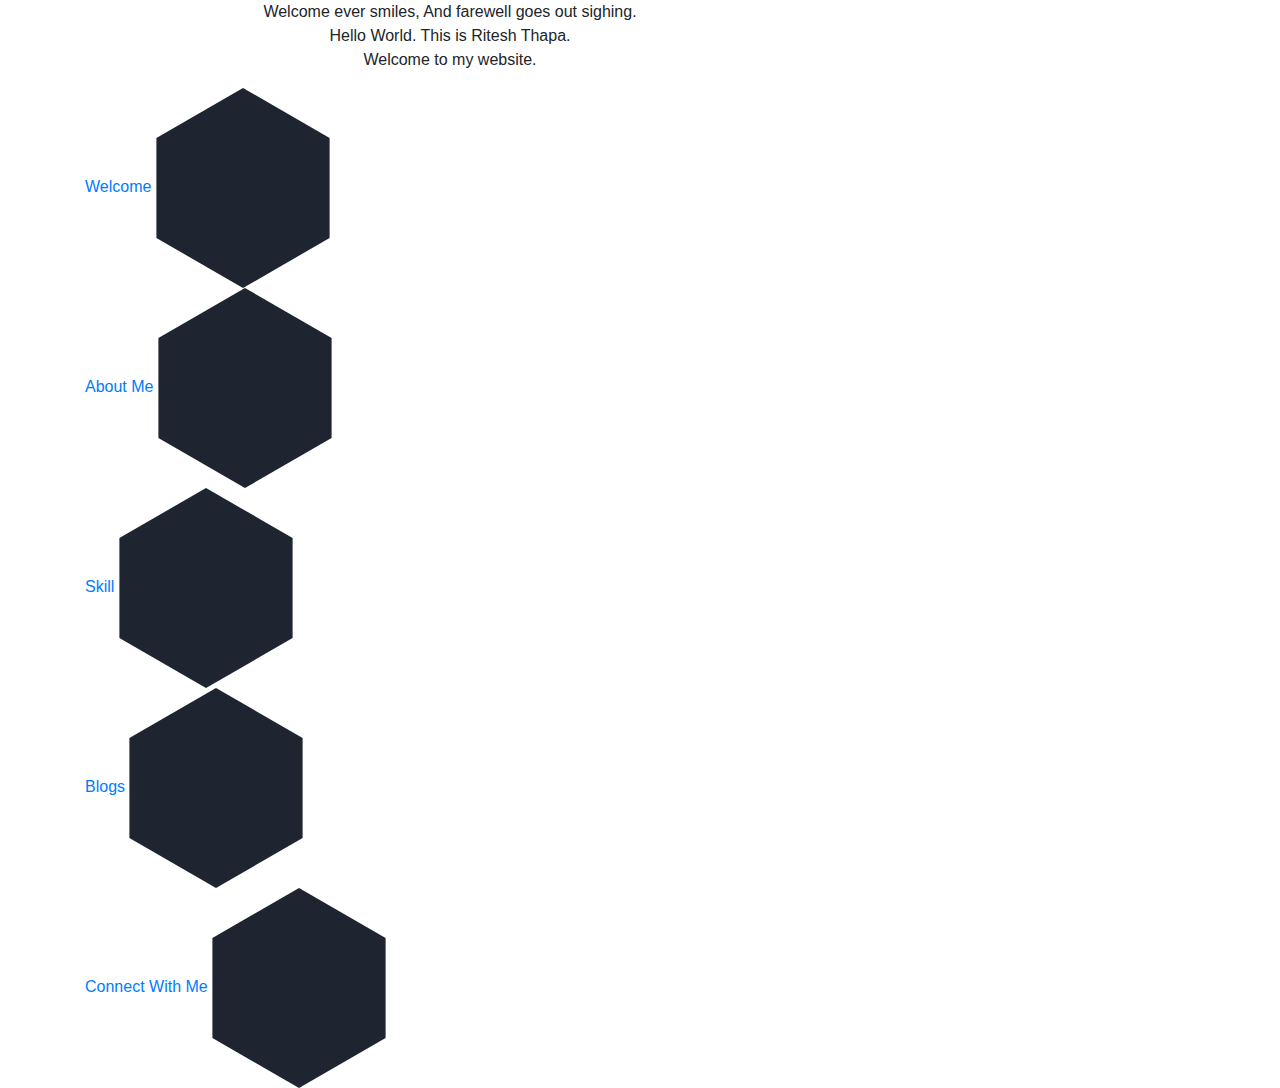
==== index.html @ f3c80d10 "upload files" ====
<!DOCTYPE html>
<html>

<head>
    <title>ritesh_website</title>
    <meta name="viewport" content="width=device-width, initial-scale=1">
    <!--Booststrap link -->
    <link rel="stylesheet" href="https://stackpath.bootstrapcdn.com/bootstrap/4.5.2/css/bootstrap.min.css" integrity="sha384-JcKb8q3iqJ61gNV9KGb8thSsNjpSL0n8PARn9HuZOnIxN0hoP+VmmDGMN5t9UJ0Z" crossorigin="anonymous">
    <script src="https://stackpath.bootstrapcdn.com/bootstrap/4.5.2/js/bootstrap.min.js" integrity="sha384-B4gt1jrGC7Jh4AgTPSdUtOBvfO8shuf57BaghqFfPlYxofvL8/KUEfYiJOMMV+rV" crossorigin="anonymous"></script>
    <script src="https://code.jquery.com/jquery-3.5.1.slim.min.js" integrity="sha384-DfXdz2htPH0lsSSs5nCTpuj/zy4C+OGpamoFVy38MVBnE+IbbVYUew+OrCXaRkfj" crossorigin="anonymous"></script>
    <script src="https://cdn.jsdelivr.net/npm/popper.js@1.16.1/dist/umd/popper.min.js" integrity="sha384-9/reFTGAW83EW2RDu2S0VKaIzap3H66lZH81PoYlFhbGU+6BZp6G7niu735Sk7lN" crossorigin="anonymous"></script>

    <link rel="stylesheet" type="text/css" href="css\style.css">

</head>

<body>
    <main class="site-wrapper">
        <div class="pt-table desktop-768">
            <div class="pt-tablecell page-home relative" style="background-image:url(images/p1.jpg);
                    background-position: center;
                    background-size: cover;">
                <div class="overlay"></div>

                <div class="container">
                    <div class="row">
                        <div class="col-xs-12 col-md-offset-1 col-md-10
                                col-lg-offset-2 col-lg-8">
                            <div class="page-title home text-center">
                                <span class="heading-page"> Welcome ever
                                        smiles, And farewell goes out sighing.
                                    </span>
                                <p class="mt20">Hello World. This is Ritesh Thapa.
                                    <br> Welcome to my website. </p>
                            </div>

                            <div class="hexagon-menu clear">
                                <div class="hexagon-item">
                                    <div class="hex-item">


                                    </div>
                                    <div class="hex-item">

                                    </div>

                                    <a href="index.html" class="hex-content">
                                        <span class="hex-content-inner">
                                                <span class="icon">
                                                    <i class="fa
                                                        fa-universal-access"></i>
                                                </span>
                                        <span class="title">Welcome</span>
                                        </span>
                                        <svg viewBox="0 0 173.20508075688772
                                                200" height="200" width="174" version="1.1" xmlns="http://www.w3.org/2000/svg"><path
                                                    d="M86.60254037844386
                                                    0L173.20508075688772
                                                    50L173.20508075688772
                                                    150L86.60254037844386 200L0
                                                    150L0 50Z" fill="#1e2530"></path></svg>
                                    </a>
                                </div>
                                <div class="hexagon-item">
                                    <div class="hex-item">
                                        <div></div>
                                        <div></div>
                                        <div></div>
                                    </div>
                                    <div class="hex-item">
                                        <div></div>
                                        <div></div>
                                        <div></div>
                                    </div>
                                    <a href="about.html" class="hex-content">
                                        <span class="hex-content-inner">
                                                <span class="icon">
                                                    <i class="fa fa-bullseye"></i>
                                                </span>
                                        <span class="title">About Me</span>
                                        </span>
                                        <svg viewBox="0 0 173.20508075688772
                                                200" height="200" width="174" version="1.1" xmlns="http://www.w3.org/2000/svg"><path
                                                    d="M86.60254037844386
                                                    0L173.20508075688772
                                                    50L173.20508075688772
                                                    150L86.60254037844386 200L0
                                                    150L0 50Z" fill="#1e2530"></path></svg>
                                    </a>
                                </div>
                                <div class="hexagon-item">
                                    <div class="hex-item">
                                        <div></div>
                                        <div></div>
                                        <div></div>
                                    </div>
                                    <div class="hex-item">
                                        <div></div>
                                        <div></div>
                                        <div></div>
                                    </div>
                                    <a href="skill.html" class="hex-content">
                                        <span class="hex-content-inner">
                                                <span class="icon">
                                                    <i class="fa fa-braille"></i>
                                                </span>
                                        <span class="title">Skill</span>
                                        </span>
                                        <svg viewBox="0 0 173.20508075688772
                                                200" height="200" width="174" version="1.1" xmlns="http://www.w3.org/2000/svg"><path
                                                    d="M86.60254037844386
                                                    0L173.20508075688772
                                                    50L173.20508075688772
                                                    150L86.60254037844386 200L0
                                                    150L0 50Z" fill="#1e2530"></path></svg>
                                    </a>
                                </div>
                                <div class="hexagon-item">
                                    <div class="hex-item">
                                        <div></div>
                                        <div></div>
                                        <div></div>
                                    </div>
                                    <div class="hex-item">
                                        <div></div>
                                        <div></div>
                                        <div></div>
                                    </div>
                                    <a href="blog.html" class="hex-content">
                                        <span class="hex-content-inner">
                                                <span class="icon">
                                                    <i class="fa fa-id-badge"></i>
                                                </span>
                                        <span class="title">Blogs</span>
                                        </span>
                                        <svg viewBox="0 0 173.20508075688772
                                                200" height="200" width="174" version="1.1" xmlns="http://www.w3.org/2000/svg"><path
                                                    d="M86.60254037844386
                                                    0L173.20508075688772
                                                    50L173.20508075688772
                                                    150L86.60254037844386 200L0
                                                    150L0 50Z" fill="#1e2530"></path></svg>
                                    </a>
                                </div>
                                <div class="hexagon-item">
                                    <div class="hex-item">
                                        <div></div>
                                        <div></div>
                                        <div></div>
                                    </div>
                                    <div class="hex-item">
                                        <div></div>
                                        <div></div>
                                        <div></div>
                                    </div>

                                </div>
                                <div class="hexagon-item">
                                    <div class="hex-item">
                                        <div></div>
                                        <div></div>
                                        <div></div>
                                    </div>
                                    <div class="hex-item">
                                        <div></div>
                                        <div></div>
                                        <div></div>
                                    </div>
                                    <a href="connect.html" target="_blank" class="hex-content">
                                        <span class="hex-content-inner">
                                                <span class="icon">
                                                    <i class="fa fa-clipboard"></i>
                                                </span>
                                        <span class="title">Connect With
                                                    Me</span>
                                        </span>
                                        <svg viewBox="0 0 173.20508075688772
                                                200" height="200" width="174" version="1.1" xmlns="http://www.w3.org/2000/svg"><path
                                                    d="M86.60254037844386
                                                    0L173.20508075688772
                                                    50L173.20508075688772
                                                    150L86.60254037844386 200L0
                                                    150L0 50Z" fill="#1e2530"></path></svg>
                                    </a>
                                </div>
                                <div class="hexagon-item">
                                    <div class="hex-item">
                                        <div></div>
                                        <div></div>
                                        <div></div>
                                    </div>
                                    <div class="hex-item">
                                        <div></div>
                                        <div></div>
                                        <div></div>
                                    </div>

                                </div>
                            </div>
                        </div>
                    </div>
                </div>
            </div>
        </div>
    </main>

</body>

</html>
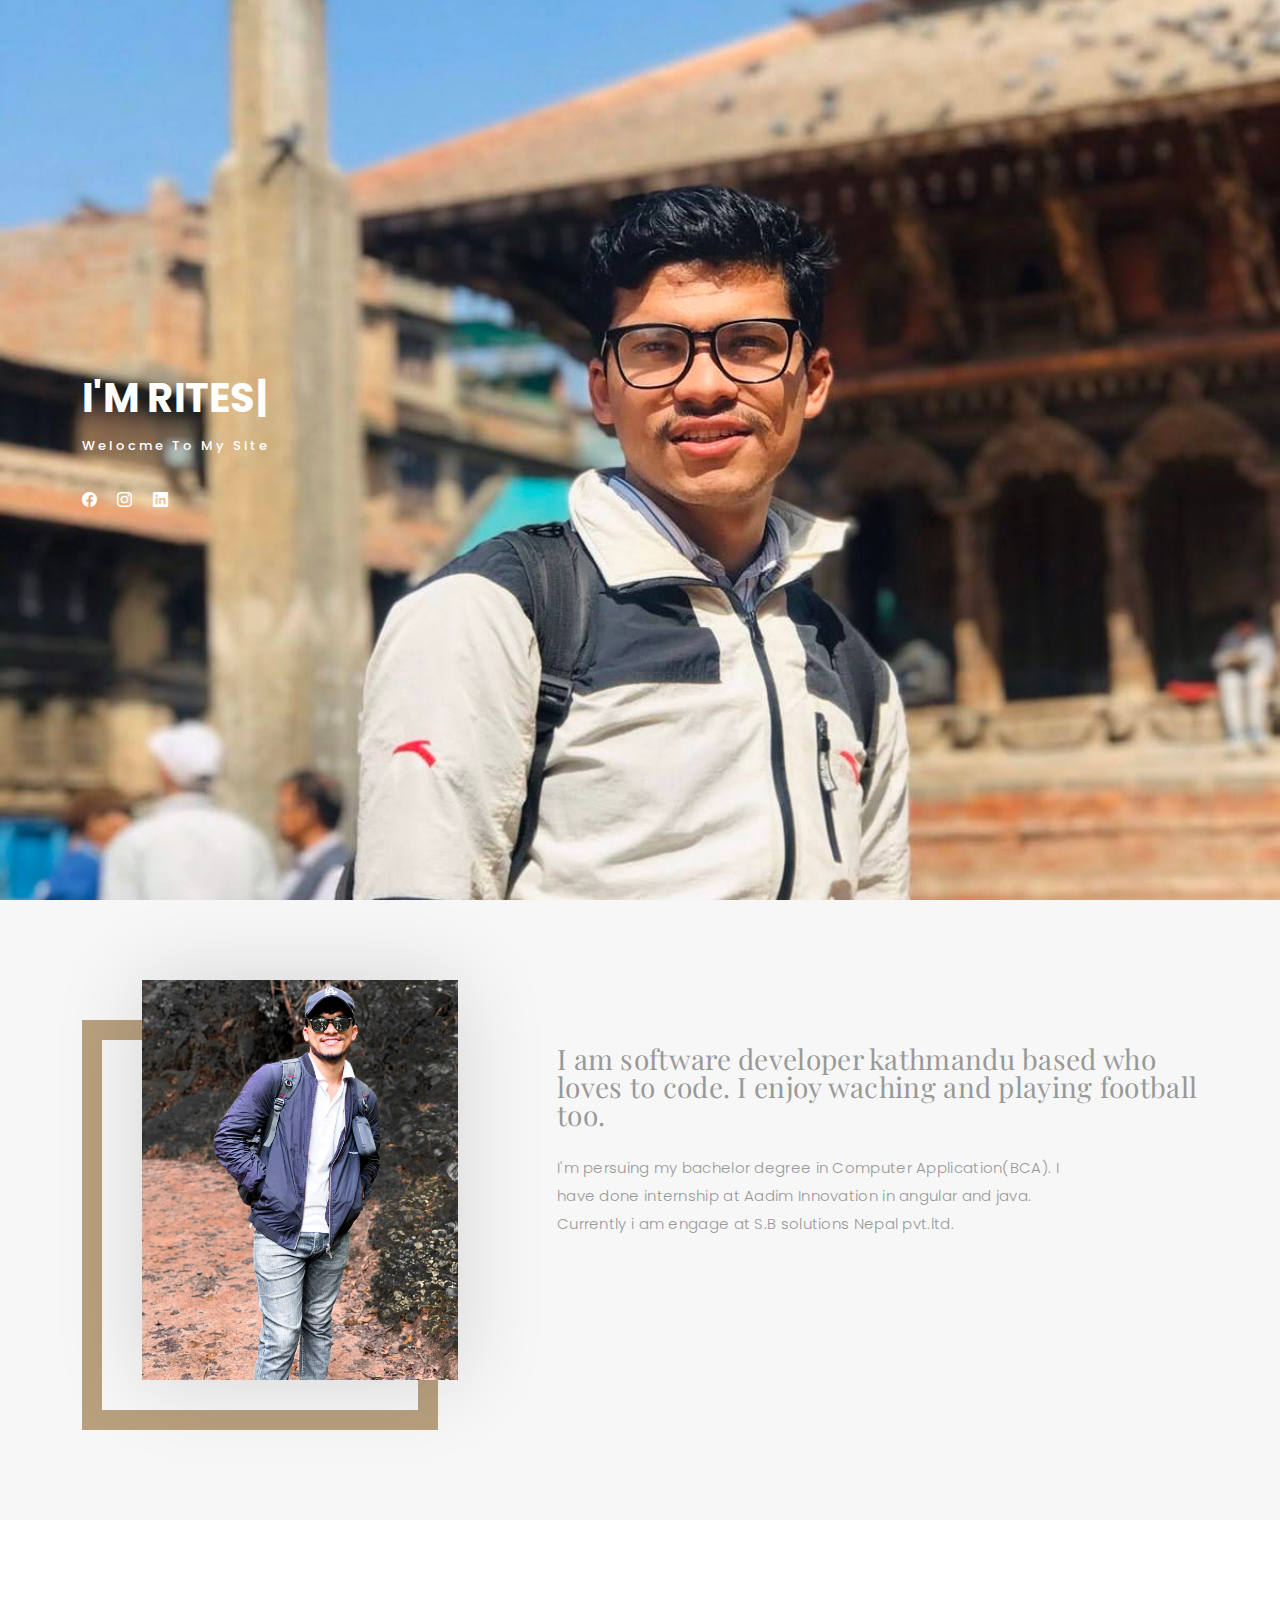
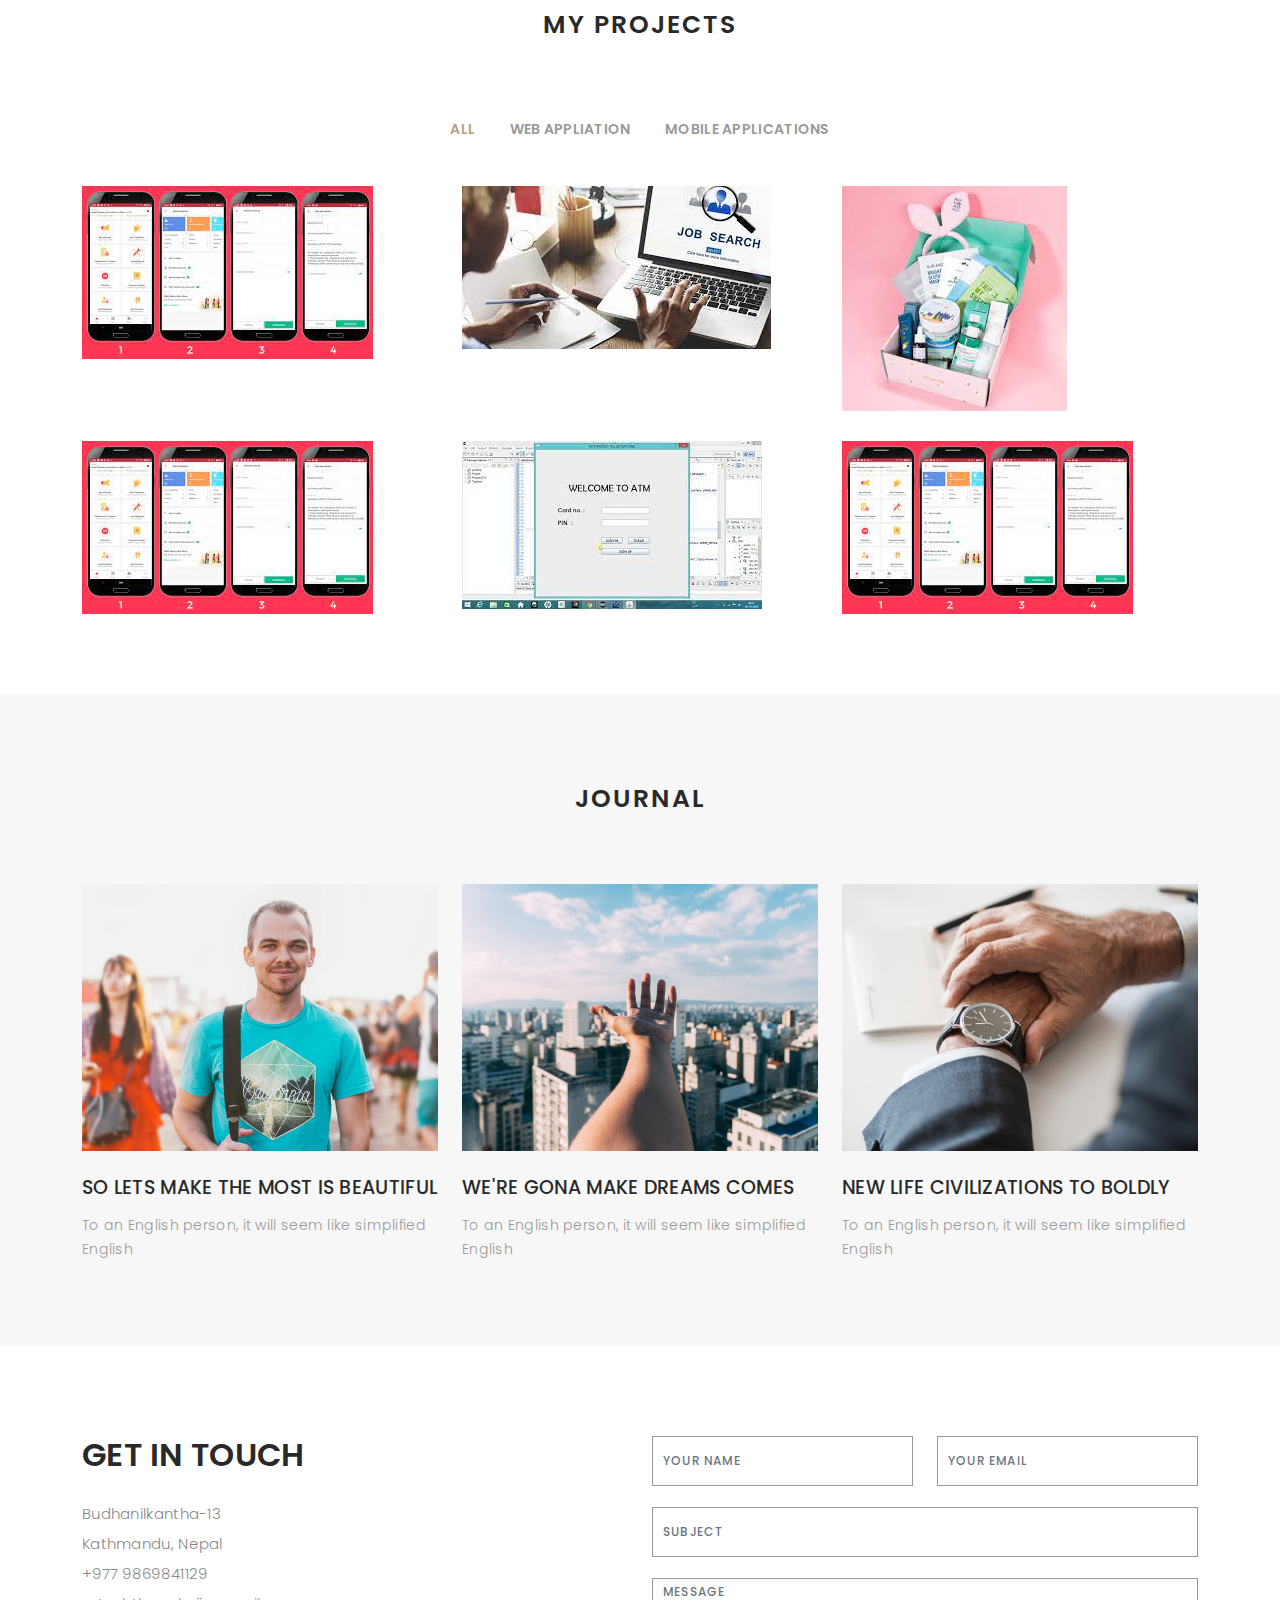
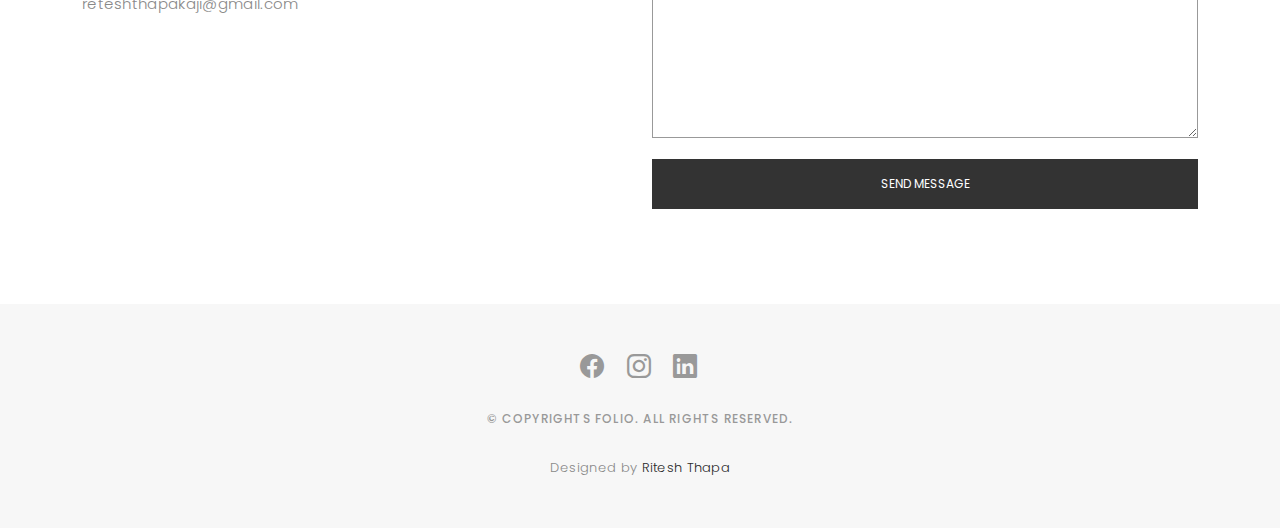
==== commit 1ad58944: "update website" ====
--- a/index.html
+++ b/index.html
@@ -1,208 +1,448 @@
 <!DOCTYPE html>
-<html>
+<html lang="en">
 
 <head>
-    <title>ritesh_website</title>
-    <meta name="viewport" content="width=device-width, initial-scale=1">
-    <!--Booststrap link -->
-    <link rel="stylesheet" href="https://stackpath.bootstrapcdn.com/bootstrap/4.5.2/css/bootstrap.min.css" integrity="sha384-JcKb8q3iqJ61gNV9KGb8thSsNjpSL0n8PARn9HuZOnIxN0hoP+VmmDGMN5t9UJ0Z" crossorigin="anonymous">
-    <script src="https://stackpath.bootstrapcdn.com/bootstrap/4.5.2/js/bootstrap.min.js" integrity="sha384-B4gt1jrGC7Jh4AgTPSdUtOBvfO8shuf57BaghqFfPlYxofvL8/KUEfYiJOMMV+rV" crossorigin="anonymous"></script>
-    <script src="https://code.jquery.com/jquery-3.5.1.slim.min.js" integrity="sha384-DfXdz2htPH0lsSSs5nCTpuj/zy4C+OGpamoFVy38MVBnE+IbbVYUew+OrCXaRkfj" crossorigin="anonymous"></script>
-    <script src="https://cdn.jsdelivr.net/npm/popper.js@1.16.1/dist/umd/popper.min.js" integrity="sha384-9/reFTGAW83EW2RDu2S0VKaIzap3H66lZH81PoYlFhbGU+6BZp6G7niu735Sk7lN" crossorigin="anonymous"></script>
-
-    <link rel="stylesheet" type="text/css" href="css\style.css">
+  <meta charset="utf-8">
+  <meta content="width=device-width, initial-scale=1.0" name="viewport">
+
+  <title>Ritesh Thapa</title>
+  <meta content="" name="description">
+  <meta content="" name="keywords">
+
+  <!-- Favicons -->
+  <link href="assets/img/favicon.png" rel="icon">
+  <link href="assets/img/apple-touch-icon.png" rel="apple-touch-icon">
+
+  <!-- Google Fonts -->
+  <link
+    href="https://fonts.googleapis.com/css?family=Poppins:300,300i,400,400i,500,500i,600,600i,700,700i|Playfair+Display:400,400i,500,500i,600,600i,700,700i,900,900i"
+    rel="stylesheet">
+
+  <!-- Vendor CSS Files -->
+  <link href="assets/vendor/bootstrap/css/bootstrap.min.css" rel="stylesheet">
+  <link href="assets/vendor/bootstrap-icons/bootstrap-icons.css" rel="stylesheet">
+  <link href="assets/vendor/boxicons/css/boxicons.min.css" rel="stylesheet">
+  <link href="assets/vendor/glightbox/css/glightbox.min.css" rel="stylesheet">
+  <link href="assets/vendor/swiper/swiper-bundle.min.css" rel="stylesheet">
+
+
+  <!-- Template Main CSS File -->
+  <link href="assets/css/style.css" rel="stylesheet">
+
 
 </head>
 
 <body>
-    <main class="site-wrapper">
-        <div class="pt-table desktop-768">
-            <div class="pt-tablecell page-home relative" style="background-image:url(images/p1.jpg);
-                    background-position: center;
-                    background-size: cover;">
-                <div class="overlay"></div>
-
-                <div class="container">
-                    <div class="row">
-                        <div class="col-xs-12 col-md-offset-1 col-md-10
-                                col-lg-offset-2 col-lg-8">
-                            <div class="page-title home text-center">
-                                <span class="heading-page"> Welcome ever
-                                        smiles, And farewell goes out sighing.
-                                    </span>
-                                <p class="mt20">Hello World. This is Ritesh Thapa.
-                                    <br> Welcome to my website. </p>
-                            </div>
-
-                            <div class="hexagon-menu clear">
-                                <div class="hexagon-item">
-                                    <div class="hex-item">
-
-
-                                    </div>
-                                    <div class="hex-item">
-
-                                    </div>
-
-                                    <a href="index.html" class="hex-content">
-                                        <span class="hex-content-inner">
-                                                <span class="icon">
-                                                    <i class="fa
-                                                        fa-universal-access"></i>
-                                                </span>
-                                        <span class="title">Welcome</span>
-                                        </span>
-                                        <svg viewBox="0 0 173.20508075688772
-                                                200" height="200" width="174" version="1.1" xmlns="http://www.w3.org/2000/svg"><path
-                                                    d="M86.60254037844386
-                                                    0L173.20508075688772
-                                                    50L173.20508075688772
-                                                    150L86.60254037844386 200L0
-                                                    150L0 50Z" fill="#1e2530"></path></svg>
-                                    </a>
-                                </div>
-                                <div class="hexagon-item">
-                                    <div class="hex-item">
-                                        <div></div>
-                                        <div></div>
-                                        <div></div>
-                                    </div>
-                                    <div class="hex-item">
-                                        <div></div>
-                                        <div></div>
-                                        <div></div>
-                                    </div>
-                                    <a href="about.html" class="hex-content">
-                                        <span class="hex-content-inner">
-                                                <span class="icon">
-                                                    <i class="fa fa-bullseye"></i>
-                                                </span>
-                                        <span class="title">About Me</span>
-                                        </span>
-                                        <svg viewBox="0 0 173.20508075688772
-                                                200" height="200" width="174" version="1.1" xmlns="http://www.w3.org/2000/svg"><path
-                                                    d="M86.60254037844386
-                                                    0L173.20508075688772
-                                                    50L173.20508075688772
-                                                    150L86.60254037844386 200L0
-                                                    150L0 50Z" fill="#1e2530"></path></svg>
-                                    </a>
-                                </div>
-                                <div class="hexagon-item">
-                                    <div class="hex-item">
-                                        <div></div>
-                                        <div></div>
-                                        <div></div>
-                                    </div>
-                                    <div class="hex-item">
-                                        <div></div>
-                                        <div></div>
-                                        <div></div>
-                                    </div>
-                                    <a href="skill.html" class="hex-content">
-                                        <span class="hex-content-inner">
-                                                <span class="icon">
-                                                    <i class="fa fa-braille"></i>
-                                                </span>
-                                        <span class="title">Skill</span>
-                                        </span>
-                                        <svg viewBox="0 0 173.20508075688772
-                                                200" height="200" width="174" version="1.1" xmlns="http://www.w3.org/2000/svg"><path
-                                                    d="M86.60254037844386
-                                                    0L173.20508075688772
-                                                    50L173.20508075688772
-                                                    150L86.60254037844386 200L0
-                                                    150L0 50Z" fill="#1e2530"></path></svg>
-                                    </a>
-                                </div>
-                                <div class="hexagon-item">
-                                    <div class="hex-item">
-                                        <div></div>
-                                        <div></div>
-                                        <div></div>
-                                    </div>
-                                    <div class="hex-item">
-                                        <div></div>
-                                        <div></div>
-                                        <div></div>
-                                    </div>
-                                    <a href="blog.html" class="hex-content">
-                                        <span class="hex-content-inner">
-                                                <span class="icon">
-                                                    <i class="fa fa-id-badge"></i>
-                                                </span>
-                                        <span class="title">Blogs</span>
-                                        </span>
-                                        <svg viewBox="0 0 173.20508075688772
-                                                200" height="200" width="174" version="1.1" xmlns="http://www.w3.org/2000/svg"><path
-                                                    d="M86.60254037844386
-                                                    0L173.20508075688772
-                                                    50L173.20508075688772
-                                                    150L86.60254037844386 200L0
-                                                    150L0 50Z" fill="#1e2530"></path></svg>
-                                    </a>
-                                </div>
-                                <div class="hexagon-item">
-                                    <div class="hex-item">
-                                        <div></div>
-                                        <div></div>
-                                        <div></div>
-                                    </div>
-                                    <div class="hex-item">
-                                        <div></div>
-                                        <div></div>
-                                        <div></div>
-                                    </div>
-
-                                </div>
-                                <div class="hexagon-item">
-                                    <div class="hex-item">
-                                        <div></div>
-                                        <div></div>
-                                        <div></div>
-                                    </div>
-                                    <div class="hex-item">
-                                        <div></div>
-                                        <div></div>
-                                        <div></div>
-                                    </div>
-                                    <a href="connect.html" target="_blank" class="hex-content">
-                                        <span class="hex-content-inner">
-                                                <span class="icon">
-                                                    <i class="fa fa-clipboard"></i>
-                                                </span>
-                                        <span class="title">Connect With
-                                                    Me</span>
-                                        </span>
-                                        <svg viewBox="0 0 173.20508075688772
-                                                200" height="200" width="174" version="1.1" xmlns="http://www.w3.org/2000/svg"><path
-                                                    d="M86.60254037844386
-                                                    0L173.20508075688772
-                                                    50L173.20508075688772
-                                                    150L86.60254037844386 200L0
-                                                    150L0 50Z" fill="#1e2530"></path></svg>
-                                    </a>
-                                </div>
-                                <div class="hexagon-item">
-                                    <div class="hex-item">
-                                        <div></div>
-                                        <div></div>
-                                        <div></div>
-                                    </div>
-                                    <div class="hex-item">
-                                        <div></div>
-                                        <div></div>
-                                        <div></div>
-                                    </div>
-
-                                </div>
-                            </div>
-                        </div>
+
+  <!-- ======= Header ======= -->
+  <header id="header" class="fixed-top ">
+    <div class="container d-flex align-items-center justify-content-between">
+
+      <!-- <a href="index.html" class="logo"><img src="assets/img/logo.png" alt="" class="img-fluid"></a> -->
+
+      <h1 class="logo"><a href="index.html">RITESH</a></h1>
+
+      <nav id="navbar" class="navbar">
+        <ul>
+          <li><a class="nav-link scrollto active" href="#hero">Home</a></li>
+          <li><a class="nav-link scrollto" href="#about">About</a></li>
+         
+          <li><a class="nav-link scrollto" href="#portfolio">My projects</a></li>
+          <li><a class="nav-link  scrollto" href="#journal">Blog</a></li>
+
+          <li><a class="nav-link scrollto" href="#contact">Contact</a></li>
+        </ul>
+        <i class="bi bi-list mobile-nav-toggle"></i>
+      </nav><!-- .navbar -->
+
+    </div>
+  </header><!-- End Header -->
+
+  <!-- ======= Hero Section ======= -->
+  <div id="hero" class="home">
+
+    <div class="container">
+      <div class="hero-content">
+        <h1>I'm <span class="typed" data-typed-items="Ritesh Thapa, Ritesh Thapa, Ritesh Thapa,Ritesh Thapa"></span>
+        </h1>
+        <p>Welocme to my site</p>
+
+        <ul class="list-unstyled list-social">
+          <li><a href="https://www.facebook.com/ritesh.thapa.96155"><i class="bi bi-facebook"></i></a></li>
+          <li><a href="https://www.instagram.com/invites/contact/?i=5lt8p3n73zbr&utm_content=1u9pxss"><i
+                class="bi bi-instagram"></i></a></li>
+          <li><a href="https://www.linkedin.com/in/ritesh-thapa-b85942178"><i class="bi bi-linkedin"></i></a></li>
+        </ul>
+      </div>
+    </div>
+  </div><!-- End Hero -->
+
+  <main id="main">
+
+    <!-- ======= About Section ======= -->
+    <div id="about" class="paddsection">
+      <div class="container">
+        <div class="row justify-content-between">
+
+          <div class="col-lg-4 ">
+            <div class="div-img-bg">
+              <div class="about-img">
+                <img src="assets/img/Ritesh.jpg" class="img-responsive" alt="Ritesh">
+              </div>
+            </div>
+          </div>
+
+          <div class="col-lg-7">
+            <div class="about-descr">
+
+              <p class="p-heading">I am software developer kathmandu based who loves to code. I enjoy waching and
+                playing football too. </p>
+              <p class="separator">I'm persuing my bachelor degree in Computer Application(BCA).
+                I have done internship at Aadim Innovation in angular and java.
+                Currently i am engage at S.B solutions Nepal pvt.ltd.</p>
+            </div>
+
+          </div>
+        </div>
+      </div>
+    </div><!-- End About Section -->
+
+    <!-- ======= Services Section ======= -->
+    <!-- <div id="services">
+      <div class="container">
+
+        <div class="services-slider swiper" data-aos="fade-up" data-aos-delay="100">
+          <div class="swiper-wrapper">
+
+            <div class="swiper-slide">
+              <div class="services-block">
+                <i class="bi bi-briefcase"></i>
+                <span>UI/UX DESIGN</span>
+                <p class="separator">To an English person, it will seem like simplified English,told me what </p>
+              </div>
+            </div>End testimonial item -->
+
+    <!-- <div class="swiper-slide">
+              <div class="services-block">
+                <i class="bi bi-card-checklist"></i>
+                <span>BRAND IDENTITY</span>
+                <p class="separator">To an English person, it will seem like simplified English,told me what </p>
+              </div>
+            </div>End testimonial item -->
+    <!-- 
+            <div class="swiper-slide">
+              <div class="services-block">
+                <i class="bi bi-bar-chart"></i>
+                <span>WEB DESIGN</span>
+                <p class="separator">To an English person, it will seem like simplified English,told me what </p>
+              </div>
+            </div>End testimonial item -->
+    <!-- 
+            <div class="swiper-slide">
+              <div class="services-block">
+                <i class="bi bi-binoculars"></i>
+                <span>MOBILE APPS</span>
+                <p class="separator">To an English person, it will seem like simplified English,told me what </p>
+              </div>
+            </div><!-- End testimonial item -->
+
+    <!-- <div class="swiper-slide">
+              <div class="services-block">
+                <i class="bi bi-brightness-high"></i>
+                <span>Analytics</span>
+                <p class="separator">To an English person, it will seem like simplified English,told me what </p>
+              </div>
+            </div><!-- End testimonial item -->
+
+    <!-- <div class="swiper-slide">
+              <div class="services-block">
+                <i class="bi bi-calendar4-week"></i>
+                <span>PHOTOGRAPHY</span>
+                <p class="separator">To an English person, it will seem like simplified English,told me what </p>
+              </div>
+            </div>
+
+          </div>
+          <div class="swiper-pagination"></div>
+        </div>
+
+      </div>
+
+    </div>  -->
+
+    <!-- ======= Portfolio Section ======= -->
+    <div id="portfolio" class="paddsection">
+
+      <div class="container">
+        <div class="section-title text-center">
+          <h2>My Projects</h2>
+        </div>
+      </div>
+
+      <div class="container">
+
+        <div class="row">
+          <div class="col-lg-12 d-flex justify-content-center">
+            <ul id="portfolio-flters">
+              <li data-filter="*" class="filter-active">All</li>
+              <li data-filter=".filter-web">Web appliation</li>
+
+              <li data-filter=".filter-app">Mobile Applications</li>
+
+            </ul>
+          </div>
+        </div>
+
+        <div class="row portfolio-container">
+
+          <div class="col-lg-4 col-md-6 portfolio-item filter-app">
+            <img src="assets/img/digitalnoticeboard.jpg" class="img-fluid" alt="">
+            <div class="portfolio-info">
+              <h4>Digital Notice Board</h4>
+              <p>Android Application(Java,XML,Firebase)</p>
+              <a href="assets/img/digitalnoticeboard.jpg" data-gallery="portfolioGallery"
+                class="portfolio-lightbox preview-link" title="Digital Notice Board"><i class="bx bx-plus"></i></a>
+              <a href="https://github.com/Ritesh100/digital-notice-board-aandroid-application" class="details-link" title="More Details"><i class="bx bx-link"></i></a>
+            </div>
+          </div>
+
+          <div class="col-lg-4 col-md-6 portfolio-item filter-web">
+            <img src="assets/img/joblisting.jpg" class="img-fluid" alt="">
+            <div class="portfolio-info">
+              <h4>Online Job Listing</h4>
+              <p>Php,HML,CSS,Bootstrap,Mysql</p>
+              <a href="assets/img/joblisting.jpg"" data-gallery=" portfolioGallery"
+                class="portfolio-lightbox preview-link" title="job listing"><i class="bx bx-plus"></i></a>
+              <a href="https://github.com/Ritesh100/joblisting" class="details-link" title="More Details"><i class="bx bx-link"></i></a>
+            </div>
+          </div>
+
+          <div class="col-lg-4 col-md-6 portfolio-item filter-web">
+            <img src="assets/img/subscriptionbox.jpg" class="img-fluid" alt="">
+            <div class="portfolio-info">
+              <h4>Subscription Box</h4>
+              <p>Php,HTML,CSS,Mysql</p>
+              <a href="assets/img/subscriptionbox.jpg" data-gallery="portfolioGallery"
+                class="portfolio-lightbox preview-link" title="Subscription Box"><i class="bx bx-plus"></i></a>
+              <a href="https://github.com/Ritesh100/subscriptionbox" class="details-link" title="More Details"><i class="bx bx-link"></i></a>
+            </div>
+          </div>
+
+          <div class="col-lg-4 col-md-6 portfolio-item filter-app">
+            <img src="assets/img/digitalnoticeboard.jpg" class="img-fluid" alt="">
+            <div class="portfolio-info">
+              <h4>User Management System</h4>
+              <p>Android Application(Java, XML, Firebase)</p>
+              <a href="assets/img/digitalnoticeboard.jpg" data-gallery="portfolioGallery"
+                class="portfolio-lightbox preview-link" title="User Management System"><i class="bx bx-plus"></i></a>
+              <a href="https://github.com/Ritesh100/UserManagementSystemFirebase" class="details-link" title="More Details"><i class="bx bx-link"></i></a>
+            </div>
+          </div>
+
+          <div class="col-lg-4 col-md-6 portfolio-item filter-web">
+            <img src="assets/img/atm.jpg" class="img-fluid" alt="">
+            <div class="portfolio-info">
+              <h4>Bank ATM project</h4>
+              <p>Java -Swing</p>
+              <a href="assets/img/atm.jpg" data-gallery="portfolioGallery" class="portfolio-lightbox preview-link"
+                title="Web 2"><i class="bx bx-plus"></i></a>
+              <a href="https://github.com/Ritesh100/ATMBANKProject-" class="details-link" title="More Details"><i class="bx bx-link"></i></a>
+            </div>
+          </div>
+
+          <div class="col-lg-4 col-md-6 portfolio-item filter-app">
+            <img src="assets/img/digitalnoticeboard.jpg" class="img-fluid" alt="">
+            <div class="portfolio-info">
+              <h4>KG to Pound Converter</h4>
+              <p>Android Application(Java, XML,Firebase)</p>
+              <a href="assets/img/digitalnoticeboard.jpg" data-gallery="portfolioGallery"
+                class="portfolio-lightbox preview-link" title="CG to pound converter"><i class="bx bx-plus"></i></a>
+              <a href="https://github.com/Ritesh100/kgtopoundconverter" class="details-link" title="More Details"><i class="bx bx-link"></i></a>
+            </div>
+          </div>
+
+
+        </div>
+
+      </div>
+
+    </div><!-- End Portfolio Section -->
+
+    <!-- ======= Journal Section ======= -->
+    <div id="journal" class="text-left paddsection">
+
+      <div class="container">
+        <div class="section-title text-center">
+          <h2>journal</h2>
+        </div>
+      </div>
+
+      <div class="container">
+        <div class="journal-block">
+          <div class="row">
+
+            <div class="col-lg-4 col-md-6">
+              <div class="journal-info">
+
+                <a href="blog-single.html"><img src="assets/img/blog-post-1.jpg" class="img-responsive" alt="img"></a>
+
+                <div class="journal-txt">
+
+                  <h4><a href="blog-single.html">SO LETS MAKE THE MOST IS BEAUTIFUL</a></h4>
+                  <p class="separator">To an English person, it will seem like simplified English
+                  </p>
+
+                </div>
+
+              </div>
+            </div>
+
+            <div class="col-lg-4 col-md-6">
+              <div class="journal-info">
+
+                <a href="blog-single.html"><img src="assets/img/blog-post-2.jpg" class="img-responsive" alt="img"></a>
+
+                <div class="journal-txt">
+
+                  <h4><a href="blog-single.html">WE'RE GONA MAKE DREAMS COMES</a></h4>
+                  <p class="separator">To an English person, it will seem like simplified English
+                  </p>
+
+                </div>
+
+              </div>
+            </div>
+
+            <div class="col-lg-4 col-md-6">
+              <div class="journal-info">
+
+                <a href="blog-single.html"><img src="assets/img/blog-post-3.jpg" class="img-responsive" alt="img"></a>
+
+                <div class="journal-txt">
+
+                  <h4><a href="blog-single.html">NEW LIFE CIVILIZATIONS TO BOLDLY</a></h4>
+                  <p class="separator">To an English person, it will seem like simplified English
+                  </p>
+
+                </div>
+
+              </div>
+            </div>
+
+          </div>
+        </div>
+      </div>
+
+    </div><!-- End Journal Section -->
+
+    <!-- ======= Contact Section ======= -->
+    <div id="contact" class="paddsection">
+      <div class="container">
+        <div class="contact-block1">
+          <div class="row">
+
+            <div class="col-lg-6">
+              <div class="contact-contact">
+
+                <h2 class="mb-30">GET IN TOUCH</h2>
+
+                <ul class="contact-details">
+                  <li><span>Budhanilkantha-13</span></li>
+                  <li><span>Kathmandu, Nepal</span></li>
+                  <li><span>+977 9869841129</span></li>
+                  <li><span>reteshthapakaji@gmail.com</span></li>
+                </ul>
+
+              </div>
+            </div>
+
+            <div class="col-lg-6">
+              <form action="forms/contact.php" method="post" role="form" class="php-email-form">
+                <div class="row gy-3">
+
+                  <div class="col-lg-6">
+                    <div class="form-group contact-block1">
+                      <input type="text" name="name" class="form-control" id="name" placeholder="Your Name" required>
                     </div>
+                  </div>
+
+                  <div class="col-lg-6">
+                    <div class="form-group">
+                      <input type="email" class="form-control" name="email" id="email" placeholder="Your Email"
+                        required>
+                    </div>
+                  </div>
+
+                  <div class="col-lg-12">
+                    <div class="form-group">
+                      <input type="text" class="form-control" name="subject" id="subject" placeholder="Subject"
+                        required>
+                    </div>
+                  </div>
+
+                  <div class="col-lg-12">
+                    <div class="form-group">
+                      <textarea class="form-control" name="message" placeholder="Message" required></textarea>
+                    </div>
+                  </div>
+
+                  <div class="col-lg-12">
+                    <div class="loading">Loading</div>
+                    <div class="error-message"></div>
+                    <div class="sent-message">Your message has been sent. Thank you!</div>
+                  </div>
+
+                  <div class="mt-0">
+                    <input type="submit" class="btn btn-defeault btn-send" value="Send message">
+                  </div>
+
                 </div>
-            </div>
-        </div>
-    </main>
+              </form>
+            </div>
+          </div>
+        </div>
+      </div>
+    </div><!-- End Contact Section -->
+
+  </main><!-- End #main -->
+
+  <!-- ======= Footer ======= -->
+  <div id="footer" class="text-center">
+    <div class="container">
+      <div class="socials-media text-center">
+
+        <ul class="list-unstyled">
+          <li><a href="https://www.facebook.com/ritesh.thapa.96155"><i class="bi bi-facebook"></i></a></li>
+          
+          <li><a href="https://www.instagram.com/invites/contact/?i=5lt8p3n73zbr&utm_content=1u9pxss" ><i class="bi bi-instagram"></i></a></li>
+          <li><a href="https://www.linkedin.com/in/ritesh-thapa-b85942178"><i class="bi bi-linkedin"></i></a></li>
+        </ul>
+
+      </div>
+
+      <p>&copy; Copyrights Folio. All rights reserved.</p>
+
+      <div class="credits">
+      
+        Designed by <a href="#">Ritesh Thapa</a>
+      </div>
+
+    </div>
+  </div><!-- End Footer -->
+
+  <a href="#" class="back-to-top d-flex align-items-center justify-content-center"><i
+      class="bi bi-arrow-up-short"></i></a>
+
+  <!-- Vendor JS Files -->
+  <script src="assets/vendor/bootstrap/js/bootstrap.bundle.min.js"></script>
+  <script src="assets/vendor/glightbox/js/glightbox.min.js"></script>
+  <script src="assets/vendor/isotope-layout/isotope.pkgd.min.js"></script>
+  <script src="assets/vendor/swiper/swiper-bundle.min.js"></script>
+  <script src="assets/vendor/typed.js/typed.min.js"></script>
+  <script src="assets/vendor/php-email-form/validate.js"></script>
+
+  <!-- Template Main JS File -->
+  <script src="assets/js/main.js"></script>
 
 </body>
 
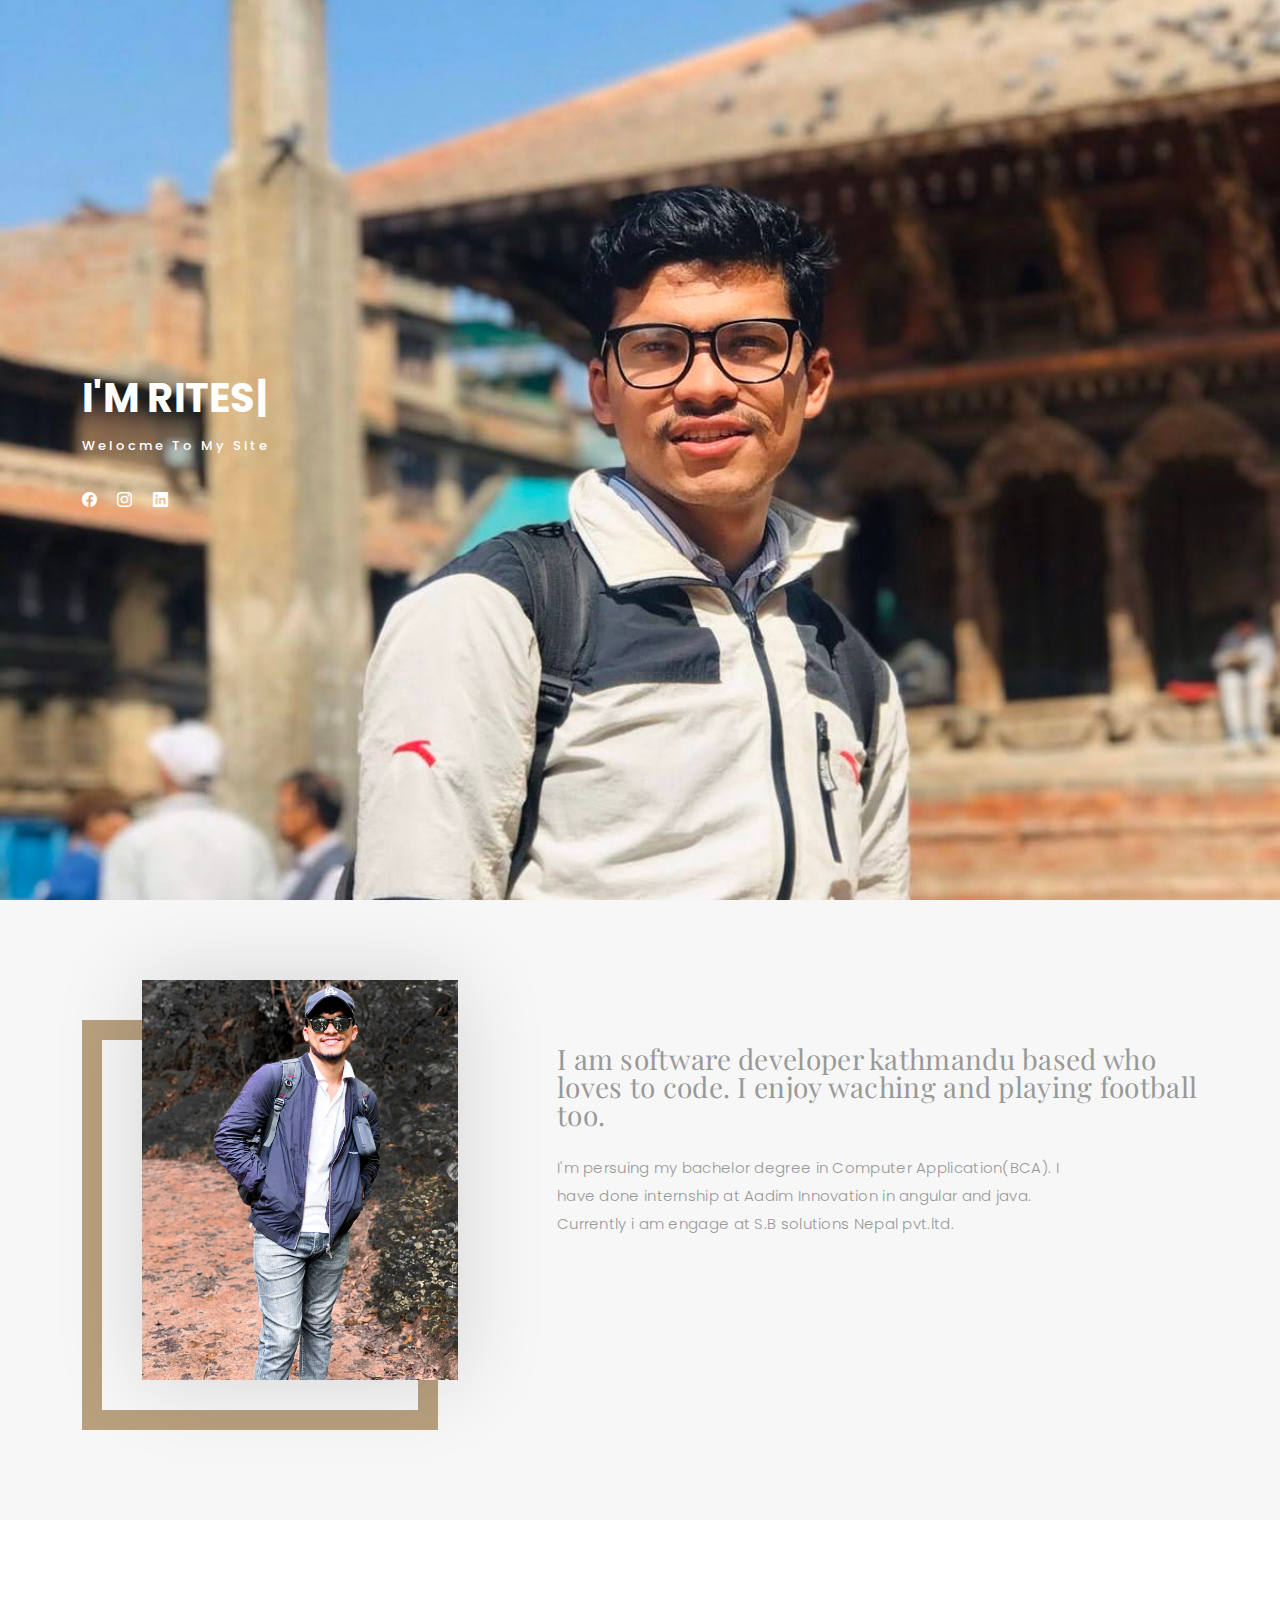
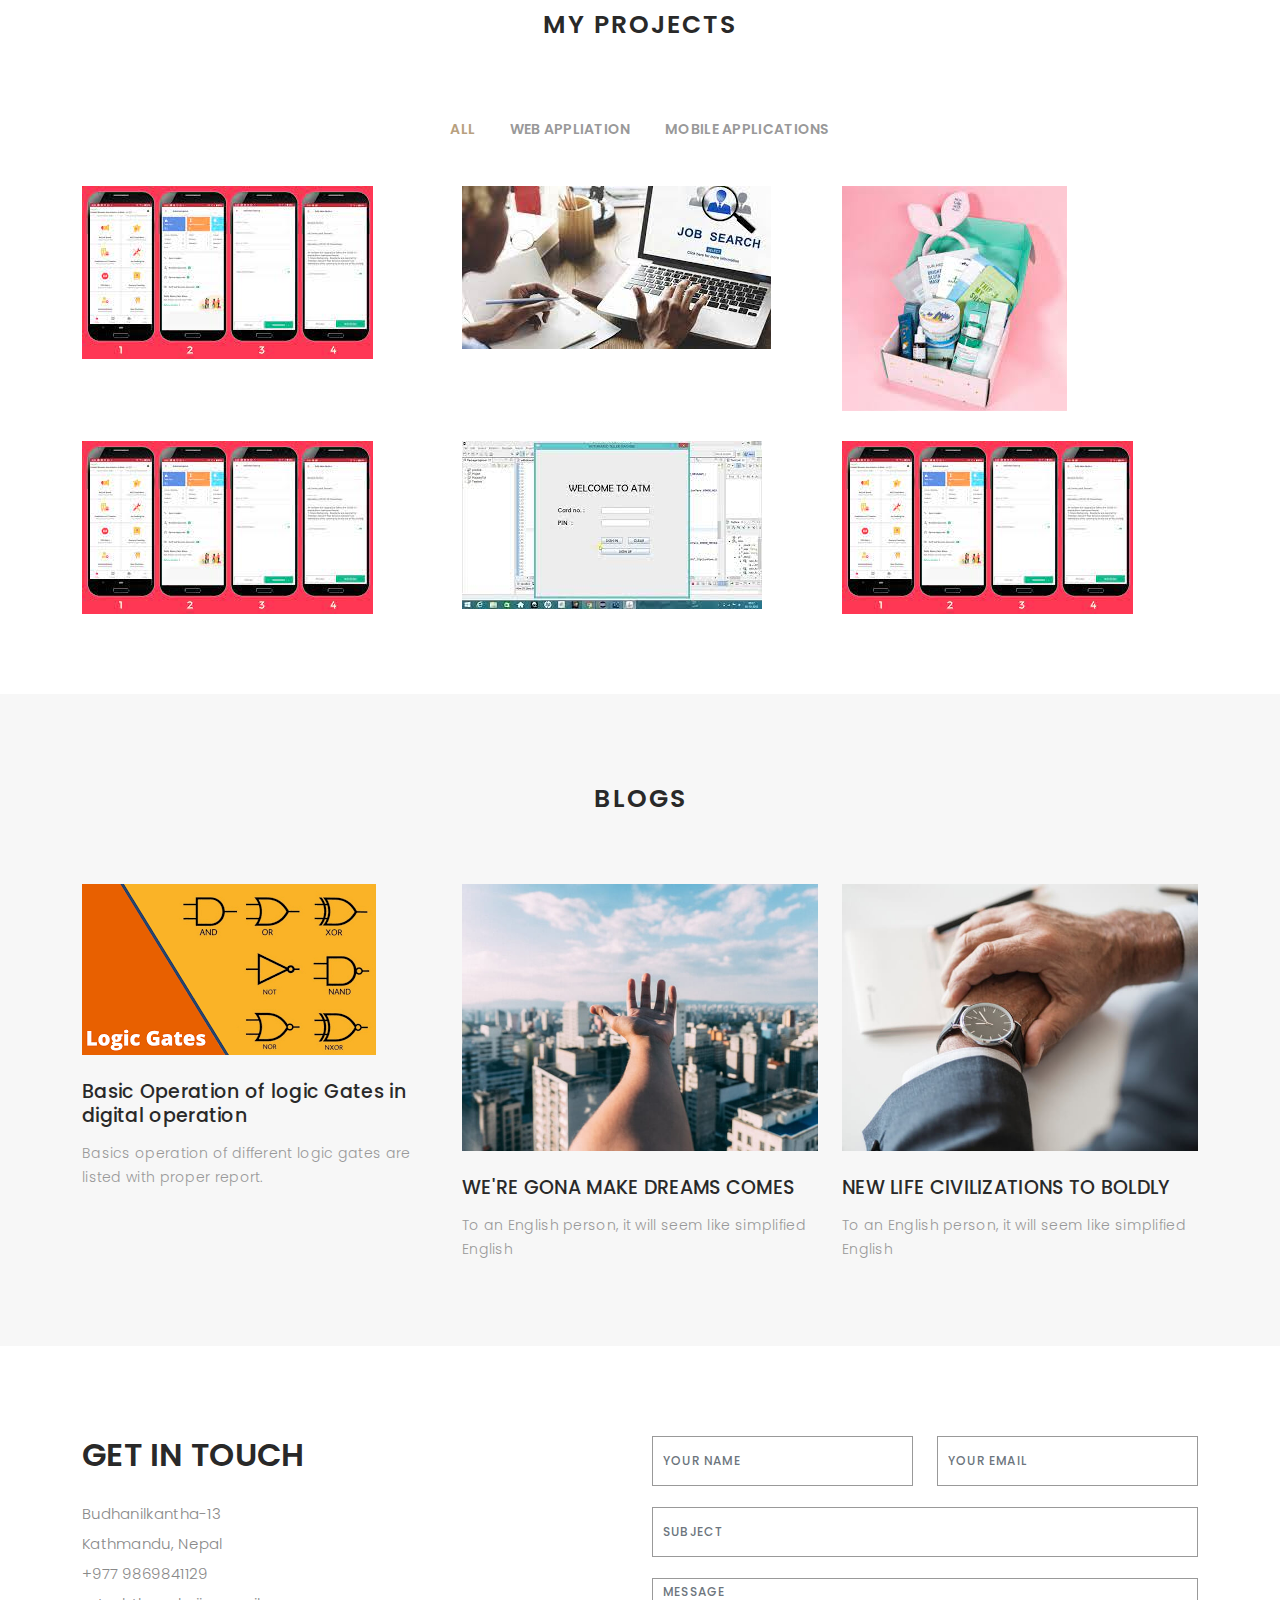
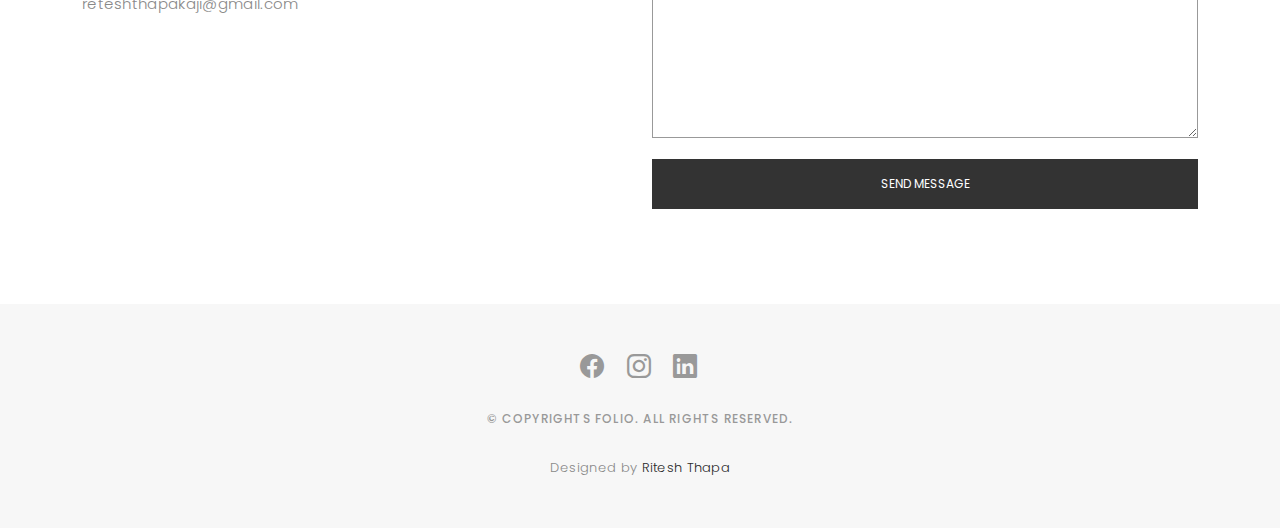
==== commit b26b3332: "add logic gates blog part" ====
--- a/index.html
+++ b/index.html
@@ -273,7 +273,7 @@
 
       <div class="container">
         <div class="section-title text-center">
-          <h2>journal</h2>
+          <h2>Blogs</h2>
         </div>
       </div>
 
@@ -284,12 +284,12 @@
             <div class="col-lg-4 col-md-6">
               <div class="journal-info">
 
-                <a href="blog-single.html"><img src="assets/img/blog-post-1.jpg" class="img-responsive" alt="img"></a>
+                <a href="gatesbasicOperations.html"><img src="assets/img/logicGates.png" class="img-responsive" alt="digital logic"></a>
 
                 <div class="journal-txt">
 
-                  <h4><a href="blog-single.html">SO LETS MAKE THE MOST IS BEAUTIFUL</a></h4>
-                  <p class="separator">To an English person, it will seem like simplified English
+                  <h4><a href="gatesbasicOperations.html">Basic Operation of logic Gates in digital operation</a></h4>
+                  <p class="separator">Basics operation of different logic gates are listed with proper report.
                   </p>
 
                 </div>
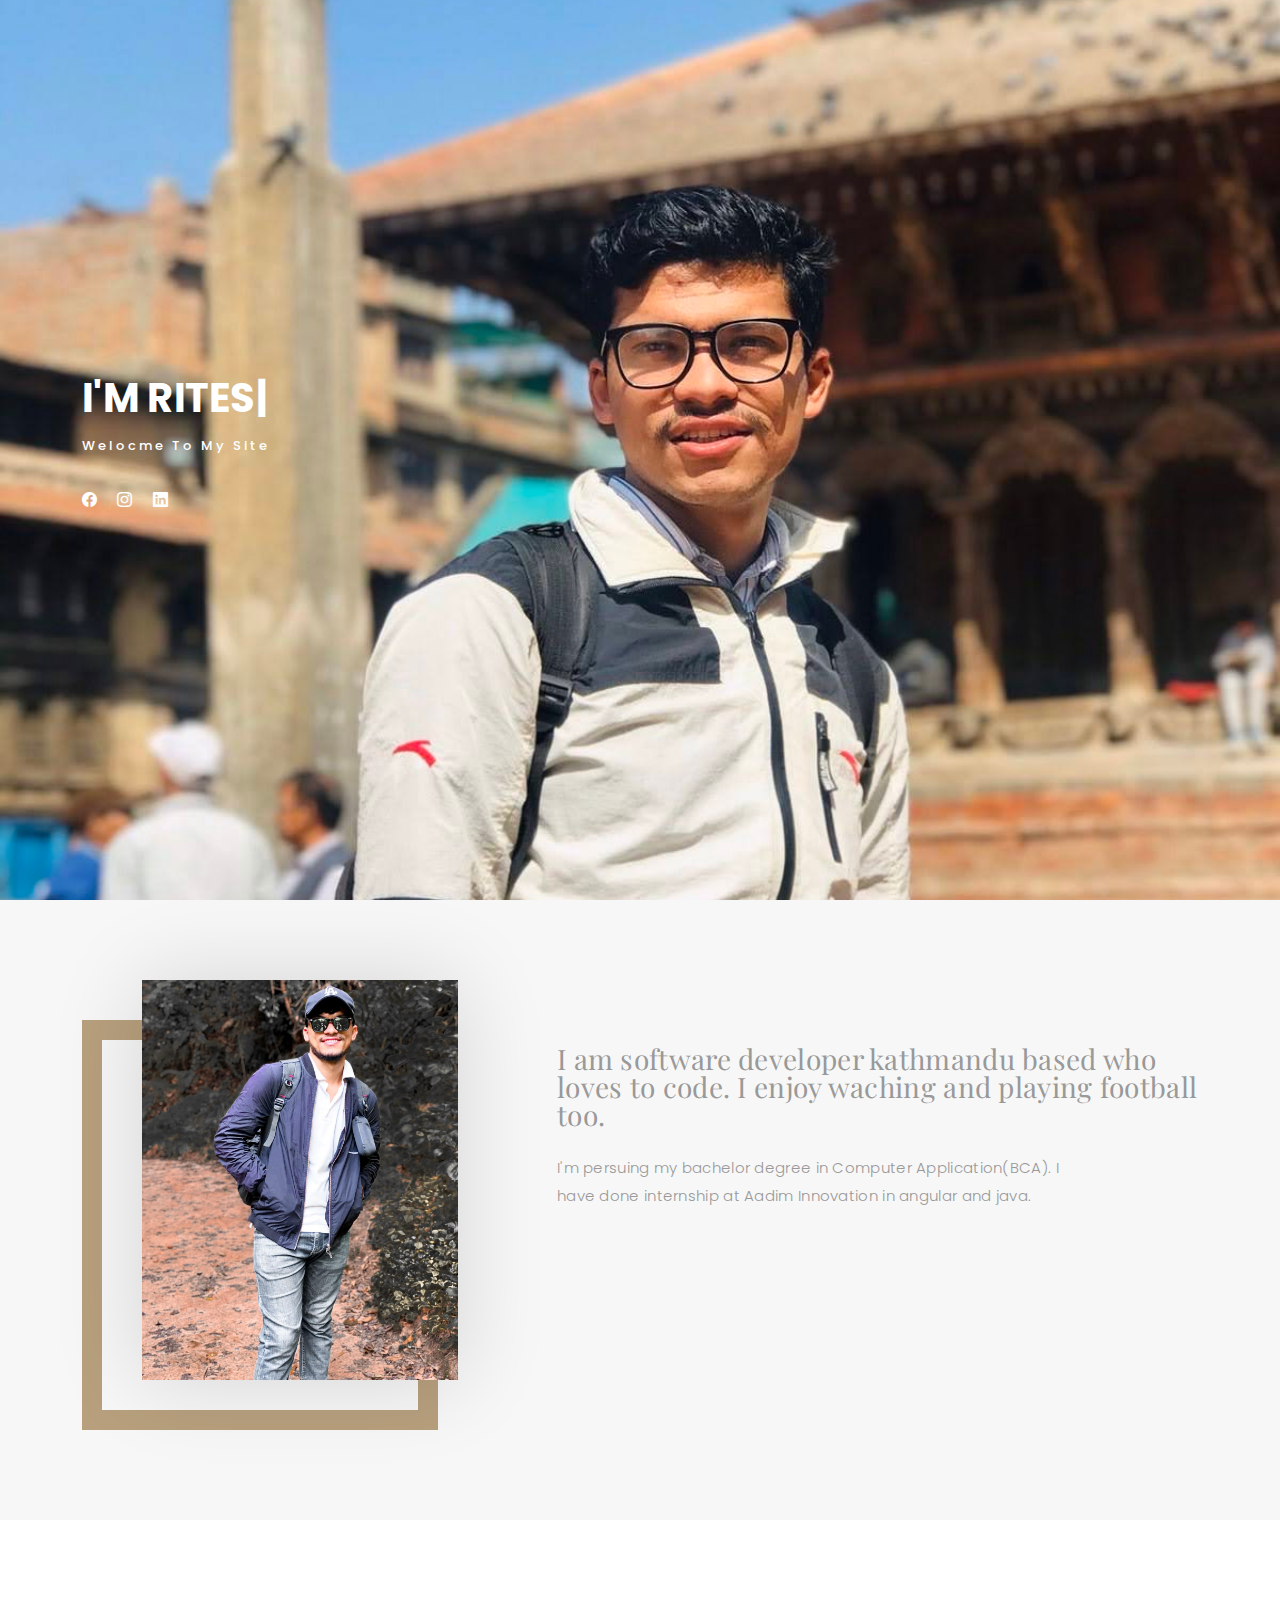
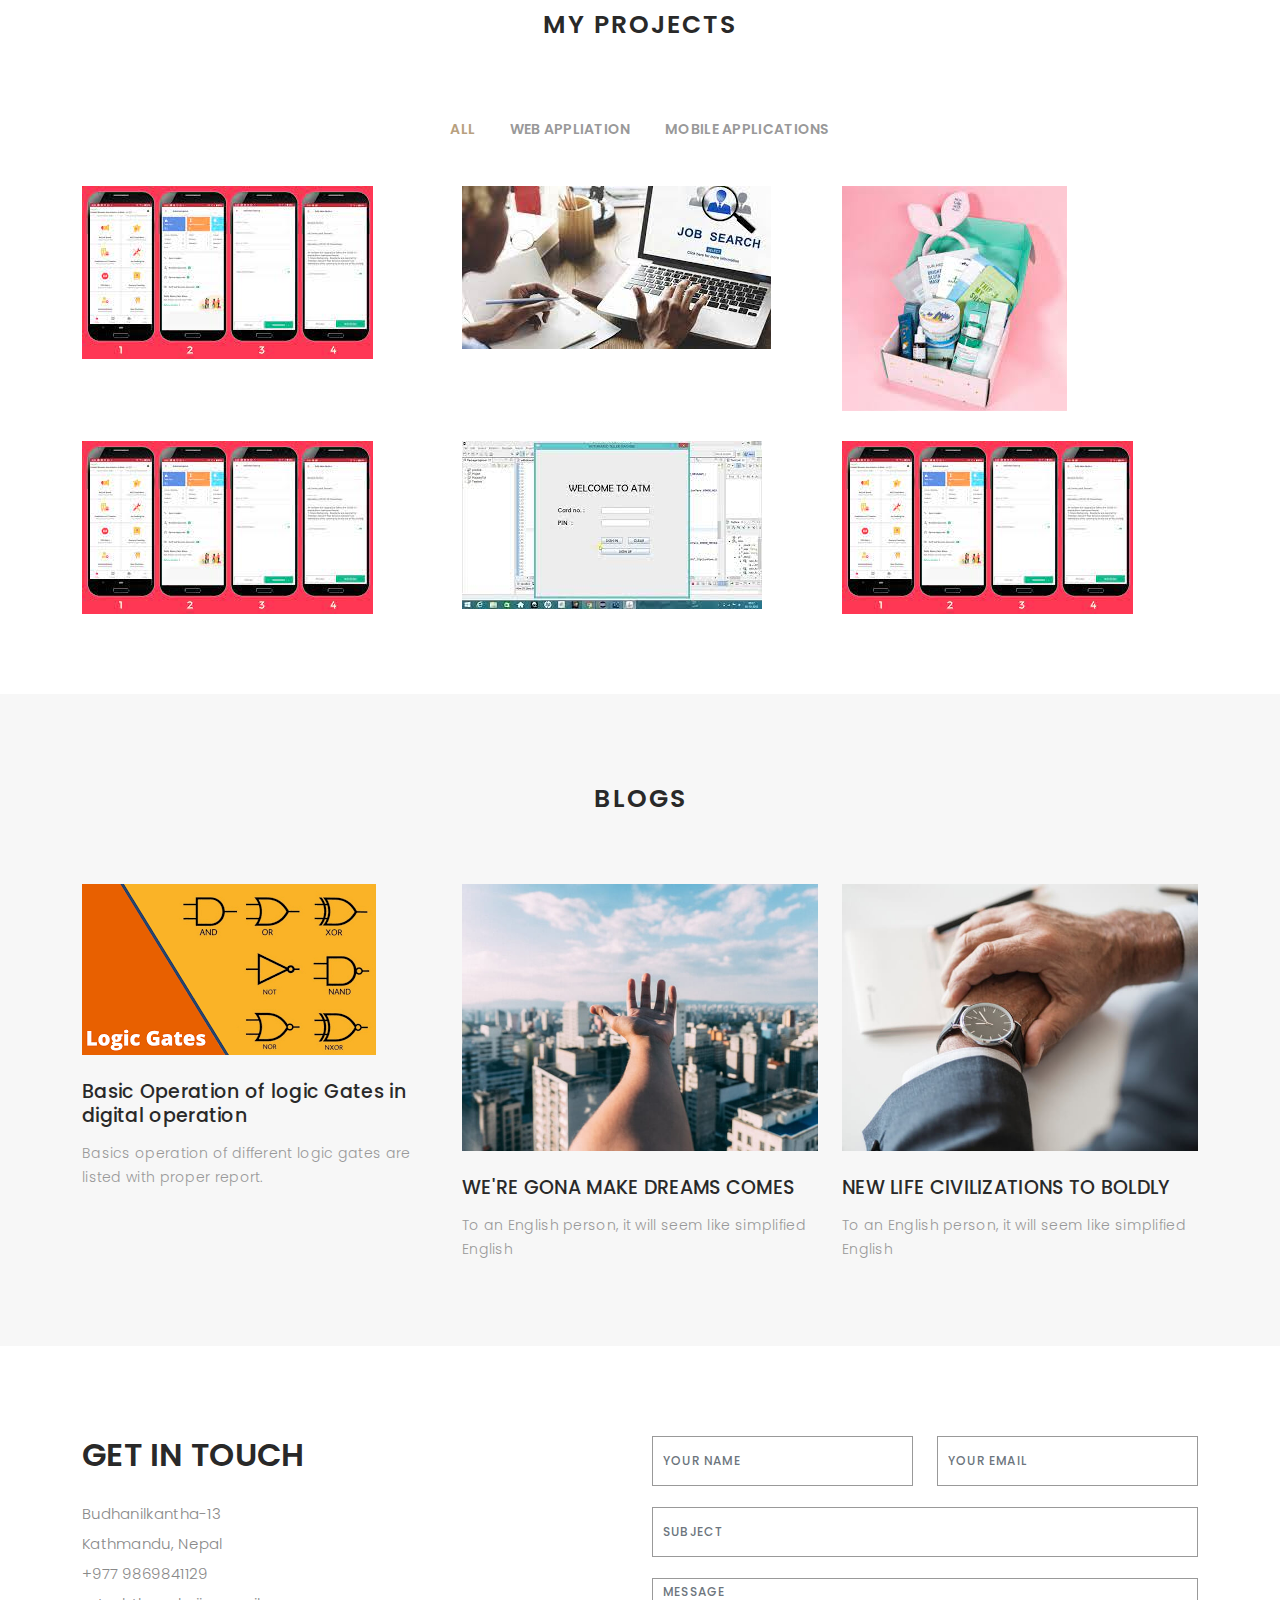
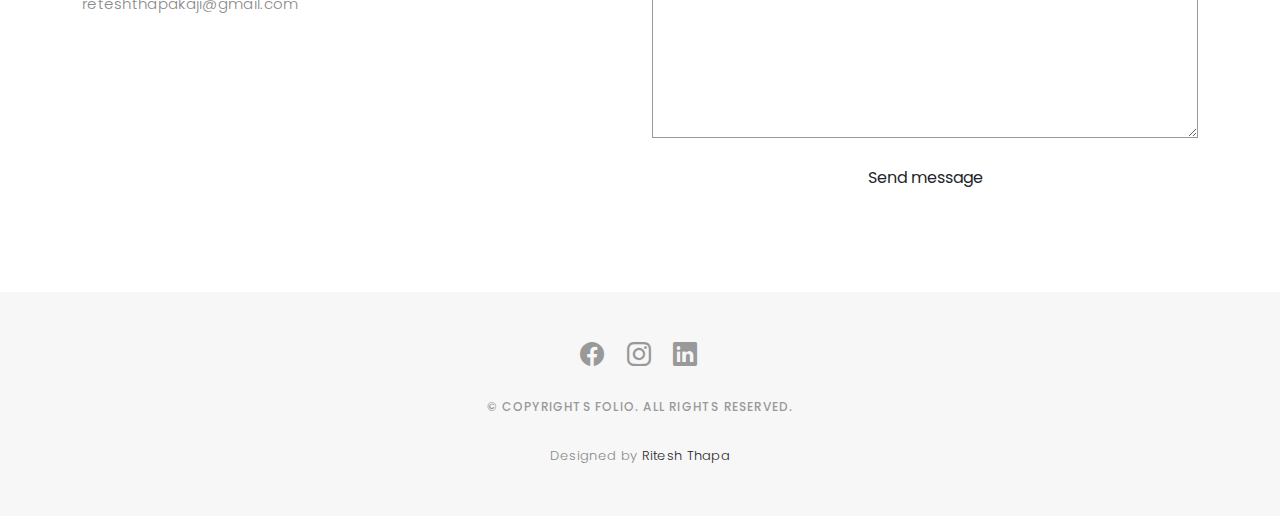
==== commit 52b78c3c: "change in content" ====
--- a/index.html
+++ b/index.html
@@ -99,7 +99,7 @@
                 playing football too. </p>
               <p class="separator">I'm persuing my bachelor degree in Computer Application(BCA).
                 I have done internship at Aadim Innovation in angular and java.
-                Currently i am engage at S.B solutions Nepal pvt.ltd.</p>
+             </p>
             </div>
 
           </div>
--- a/assets/css/style.css
+++ b/assets/css/style.css
@@ -65,7 +65,7 @@
   color: #fff;
 }
 
-.btn {
+/* .btn {
   background: #333;
   border: medium none;
   border-radius: 0;
@@ -75,7 +75,7 @@
   line-height: 50px;
   padding: 0 30px;
   text-transform: uppercase;
-}
+} */
 
 .btn:hover,
 .btn:focus {
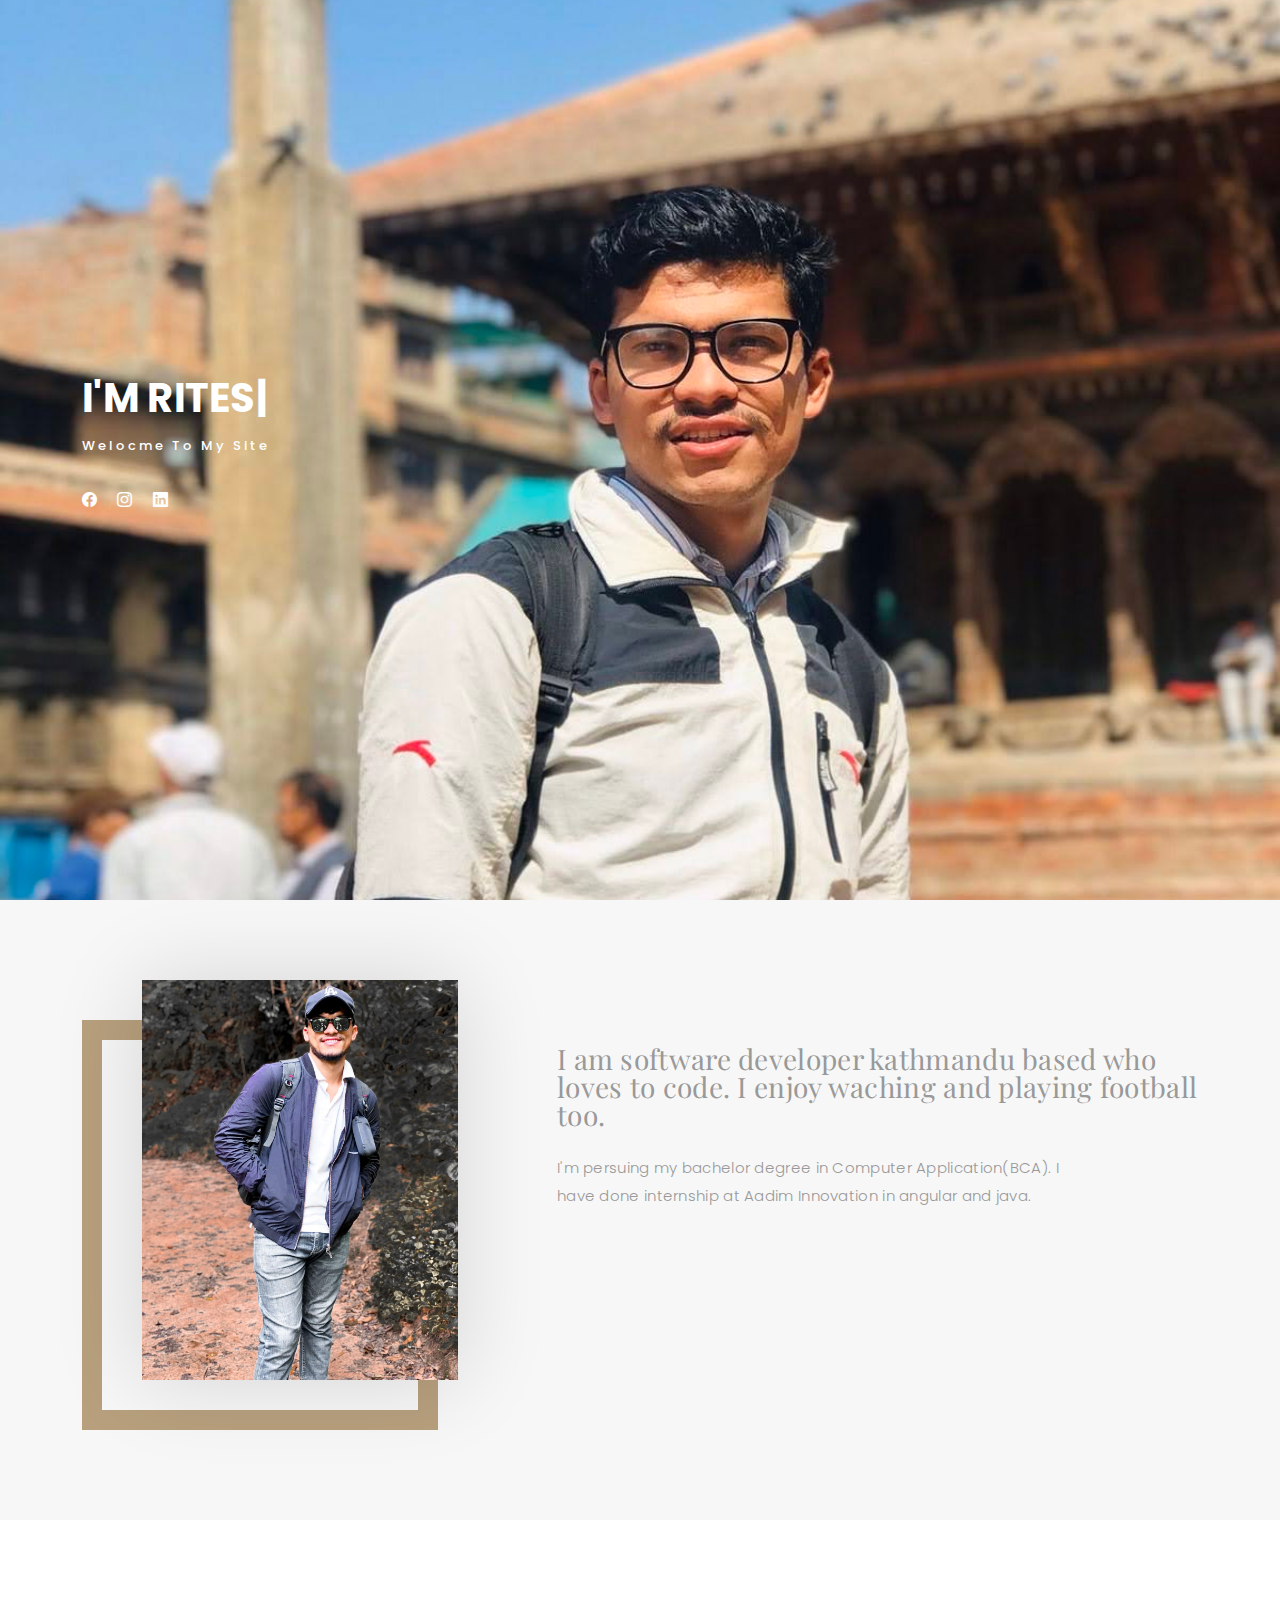
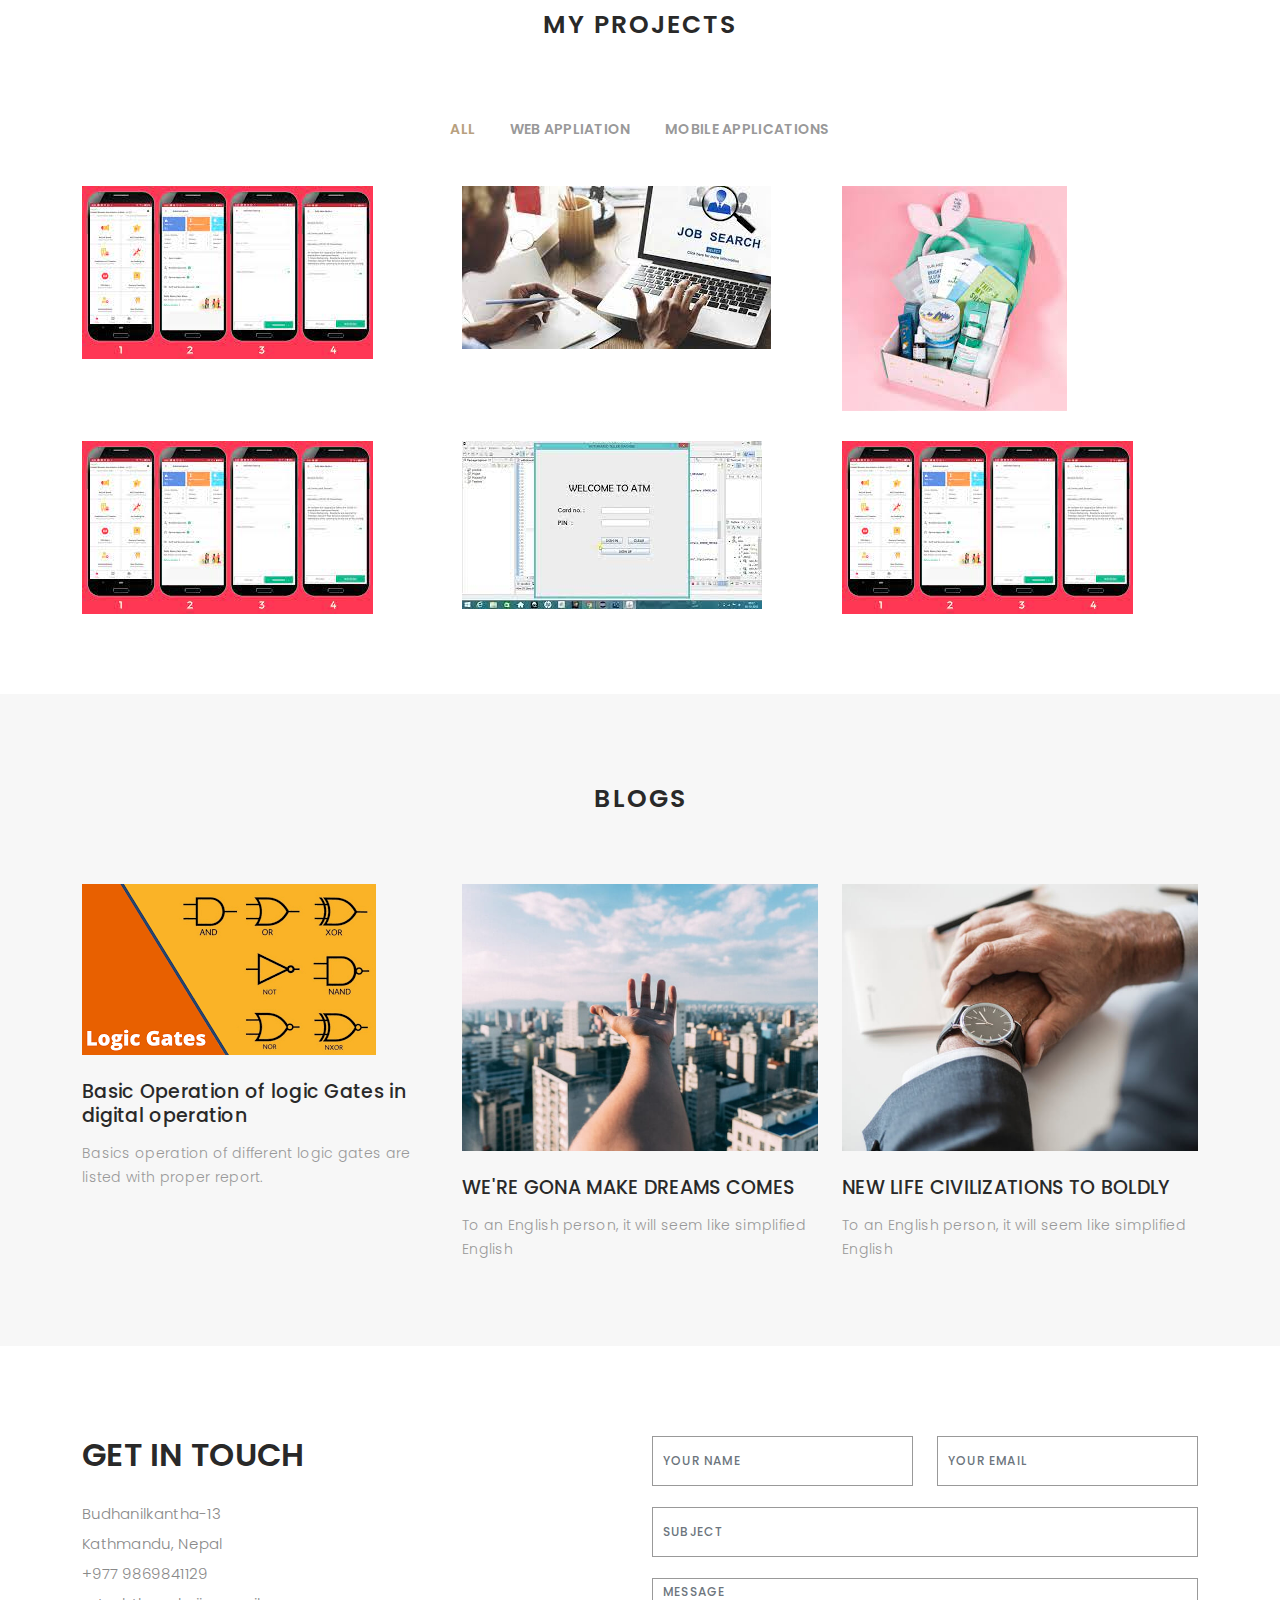
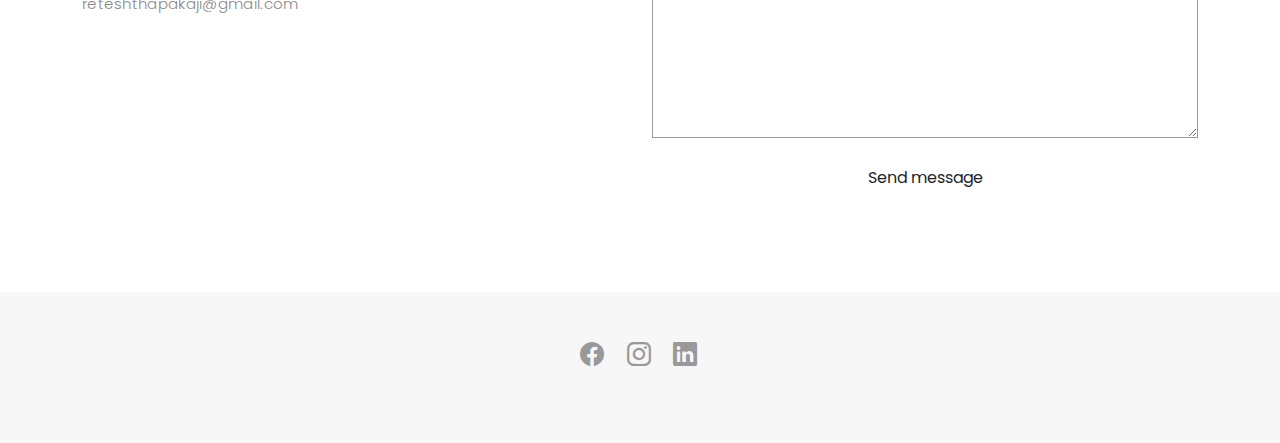
==== commit 055e62fe: "update footer" ====
--- a/index.html
+++ b/index.html
@@ -420,13 +420,6 @@
 
       </div>
 
-      <p>&copy; Copyrights Folio. All rights reserved.</p>
-
-      <div class="credits">
-      
-        Designed by <a href="#">Ritesh Thapa</a>
-      </div>
-
     </div>
   </div><!-- End Footer -->
 
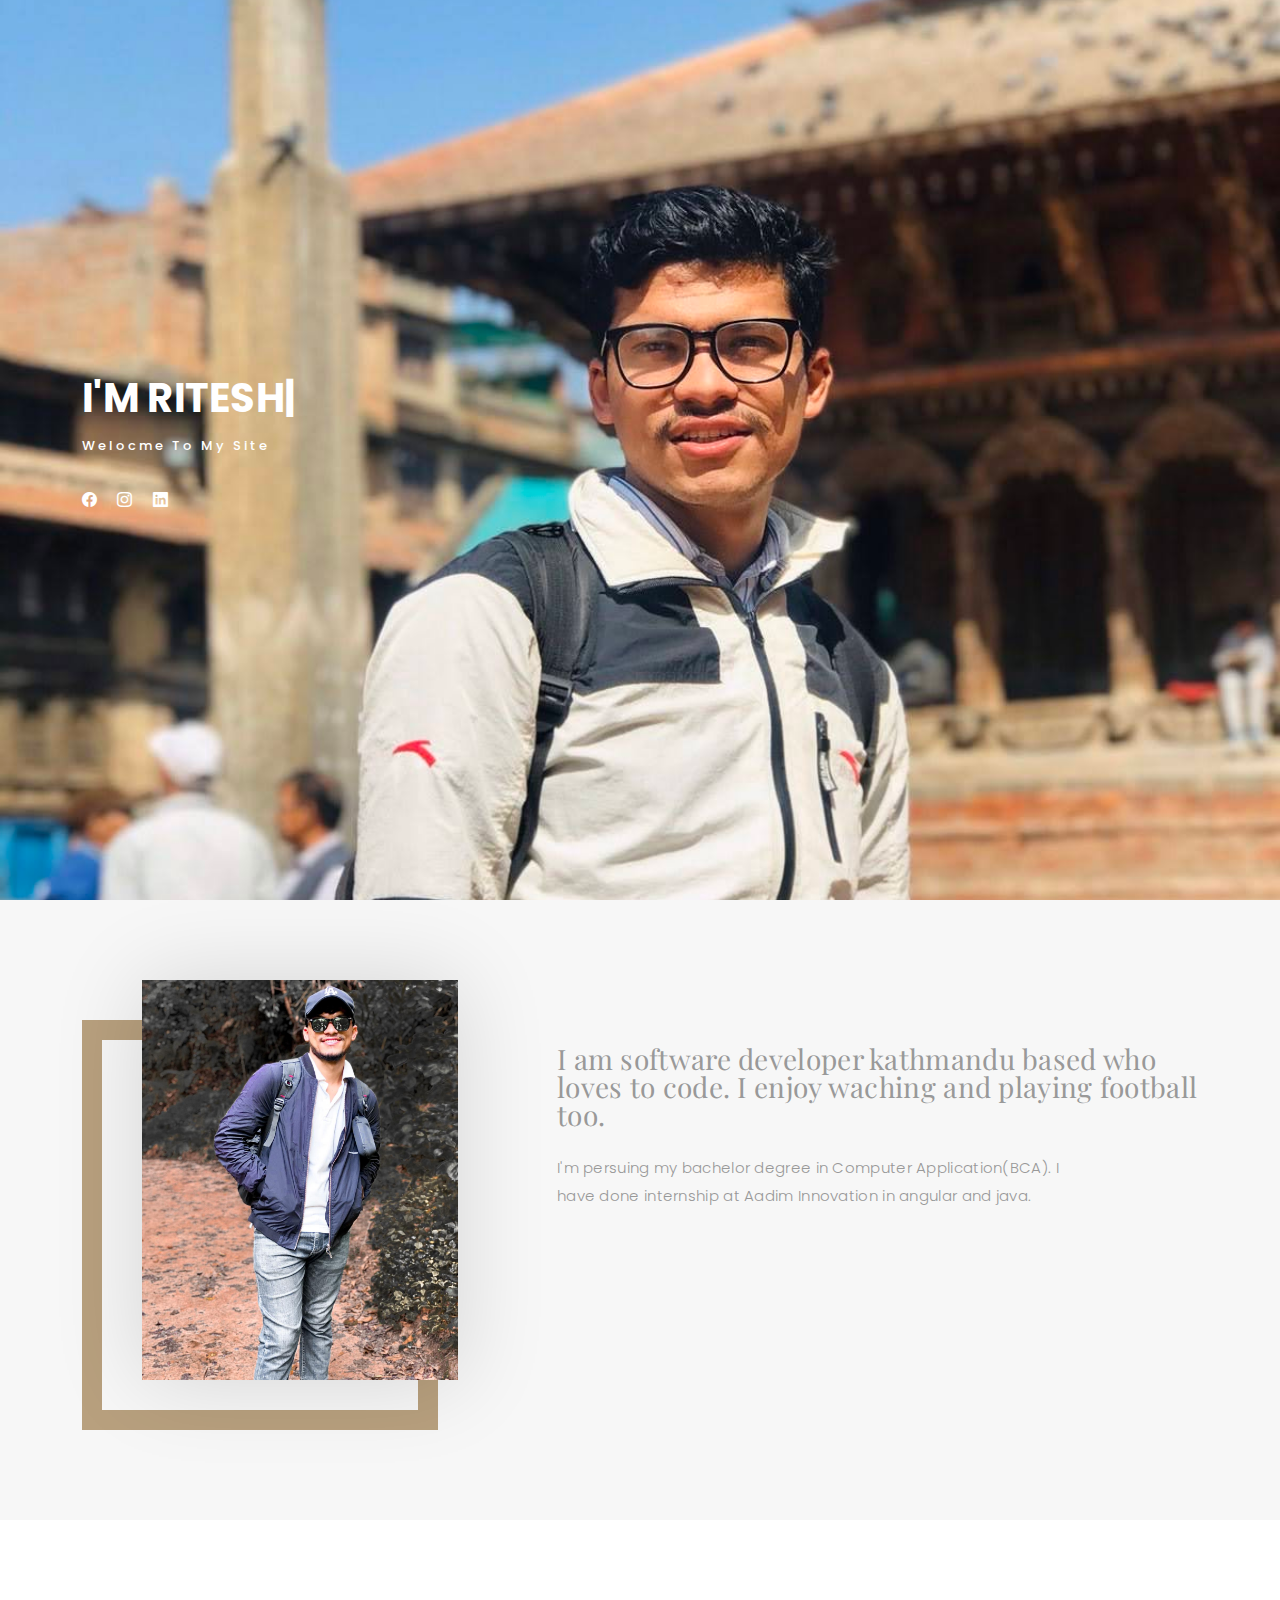
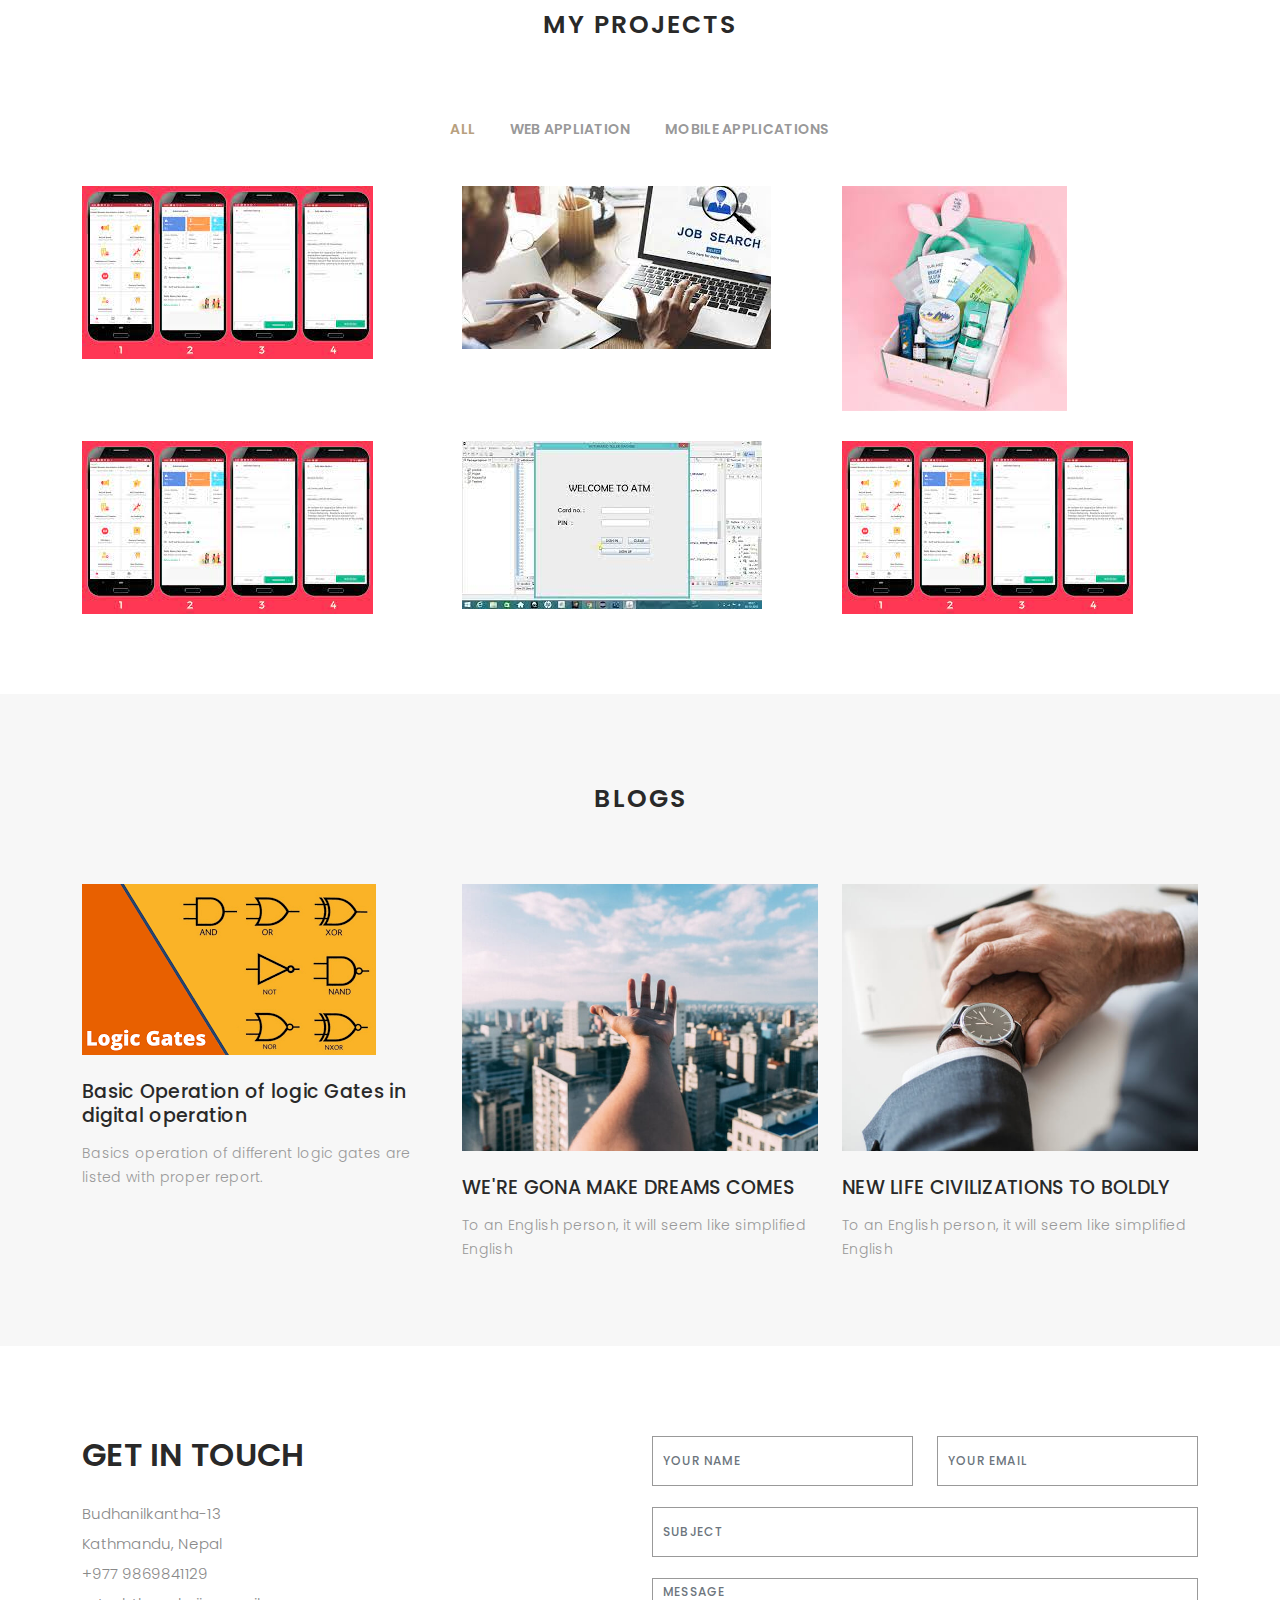
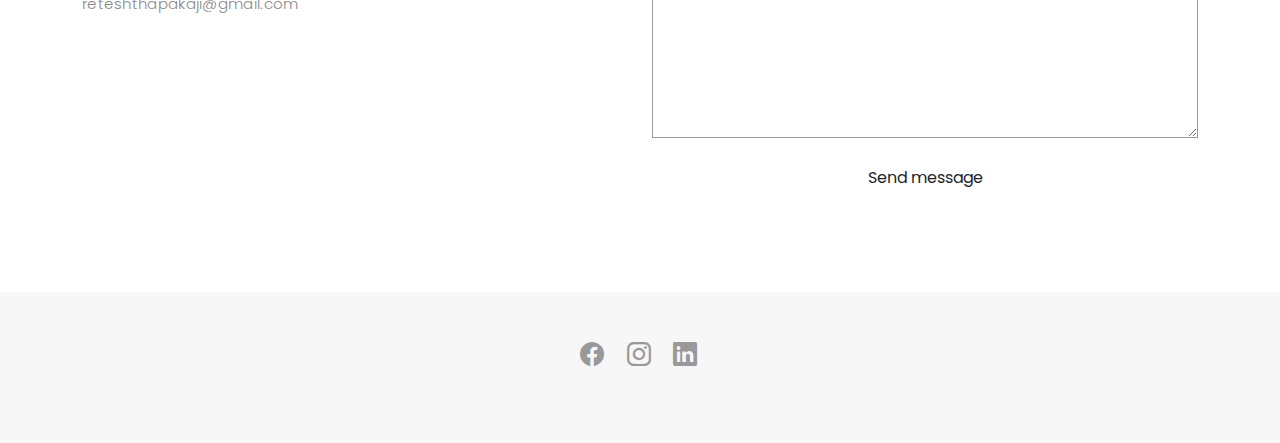
==== commit e3a81579: "update tags" ====
--- a/index.html
+++ b/index.html
@@ -6,14 +6,17 @@
   <meta content="width=device-width, initial-scale=1.0" name="viewport">
 
   <title>Ritesh Thapa</title>
-  <meta content="" name="description">
-  <meta content="" name="keywords">
-
-  <!-- Favicons -->
-  <link href="assets/img/favicon.png" rel="icon">
-  <link href="assets/img/apple-touch-icon.png" rel="apple-touch-icon">
-
-  <!-- Google Fonts -->
+  <meta content="Ritesh Thapa. Software Engineer" name="Ritesh Thapa -Software Engineer. Love to code. In this site you can found the projects of android, php, laravel, java and many more. It can help Students of BCA, BIT, Bsc CSIT and other IT students and beginners.">
+  <meta content="Ritesh Thapa -Software Engineer. Love to code. In this site you can found the projects of android, php, laravel, java and many more. It can help Students of BCA, BIT, Bsc CSIT and other IT students and beginners."" name="Ritesh Thapa">
+<!-- Google tag (gtag.js) -->
+<script async src="https://www.googletagmanager.com/gtag/js?id=G-T3Q2Q1XTSN"></script>
+<script>
+  window.dataLayer = window.dataLayer || [];
+  function gtag(){dataLayer.push(arguments);}
+  gtag('js', new Date());
+
+  gtag('config', 'G-T3Q2Q1XTSN');
+</script>
   <link
     href="https://fonts.googleapis.com/css?family=Poppins:300,300i,400,400i,500,500i,600,600i,700,700i|Playfair+Display:400,400i,500,500i,600,600i,700,700i,900,900i"
     rel="stylesheet">
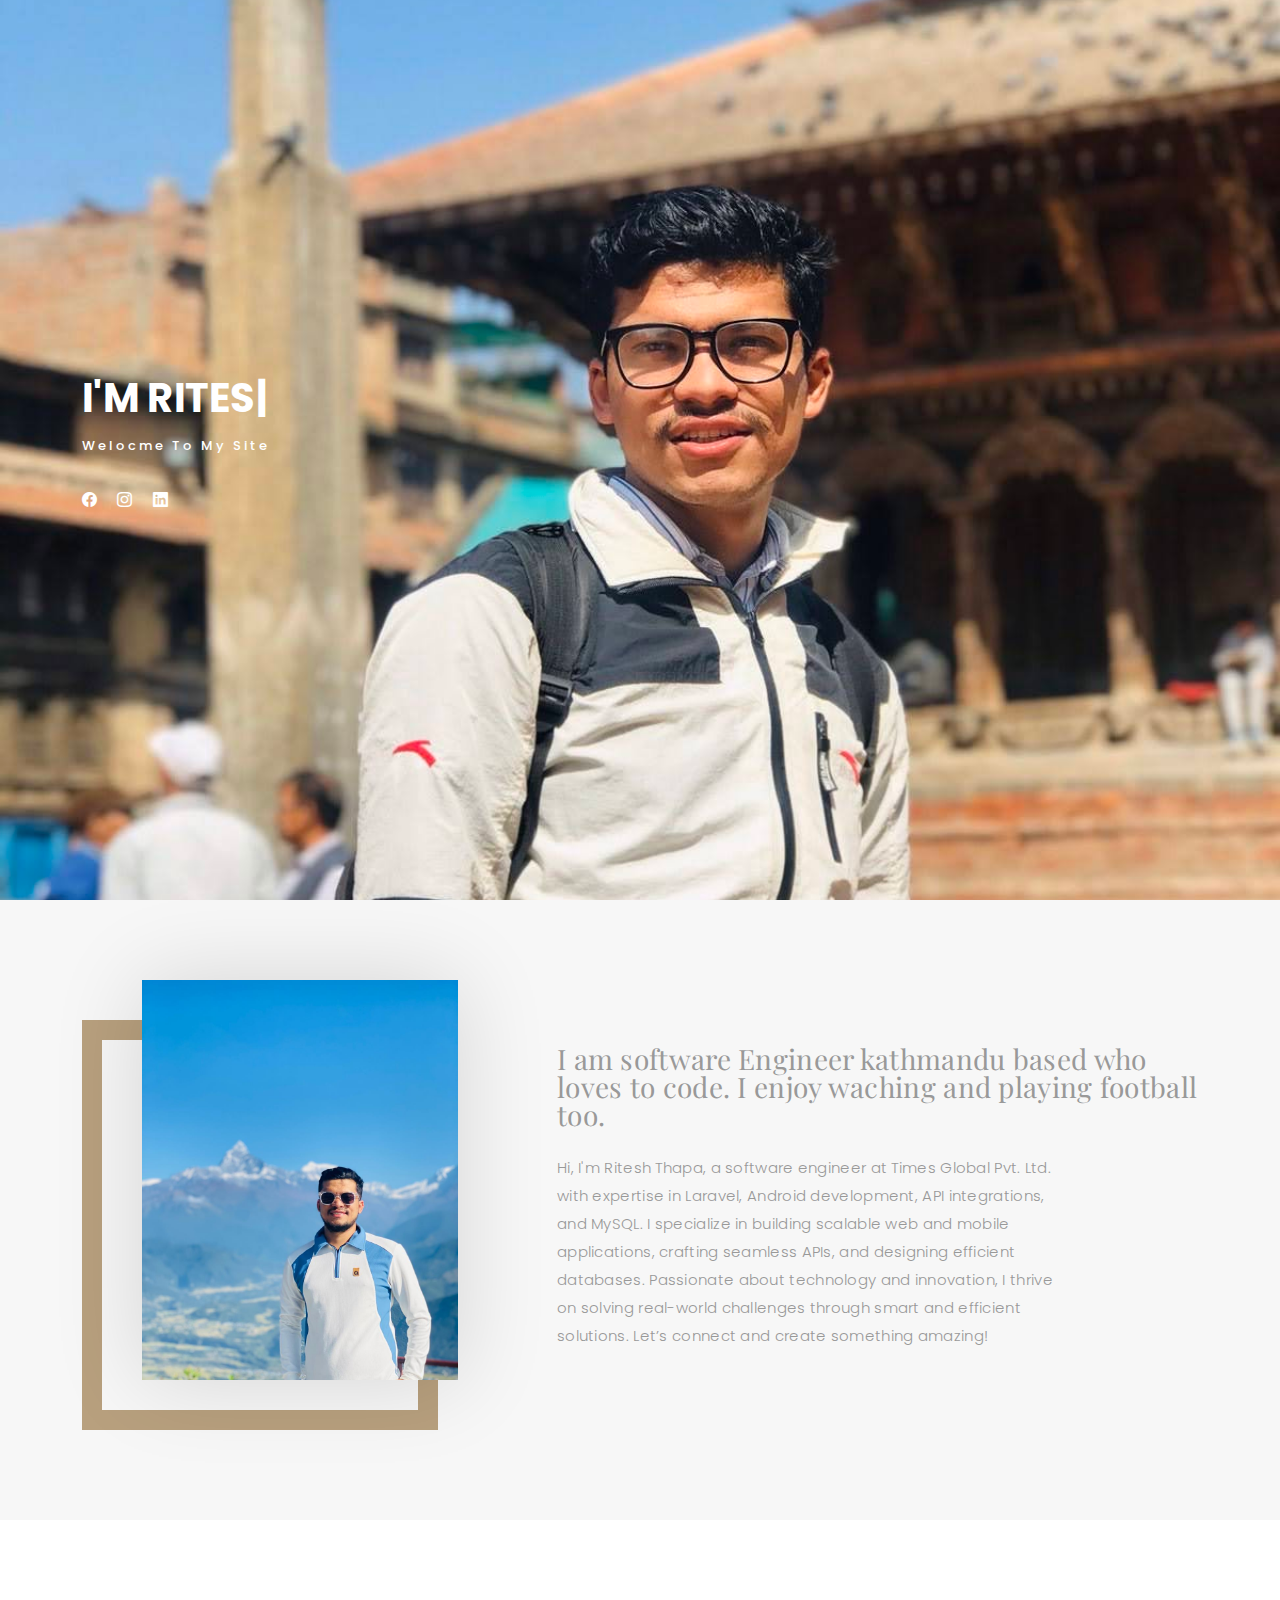
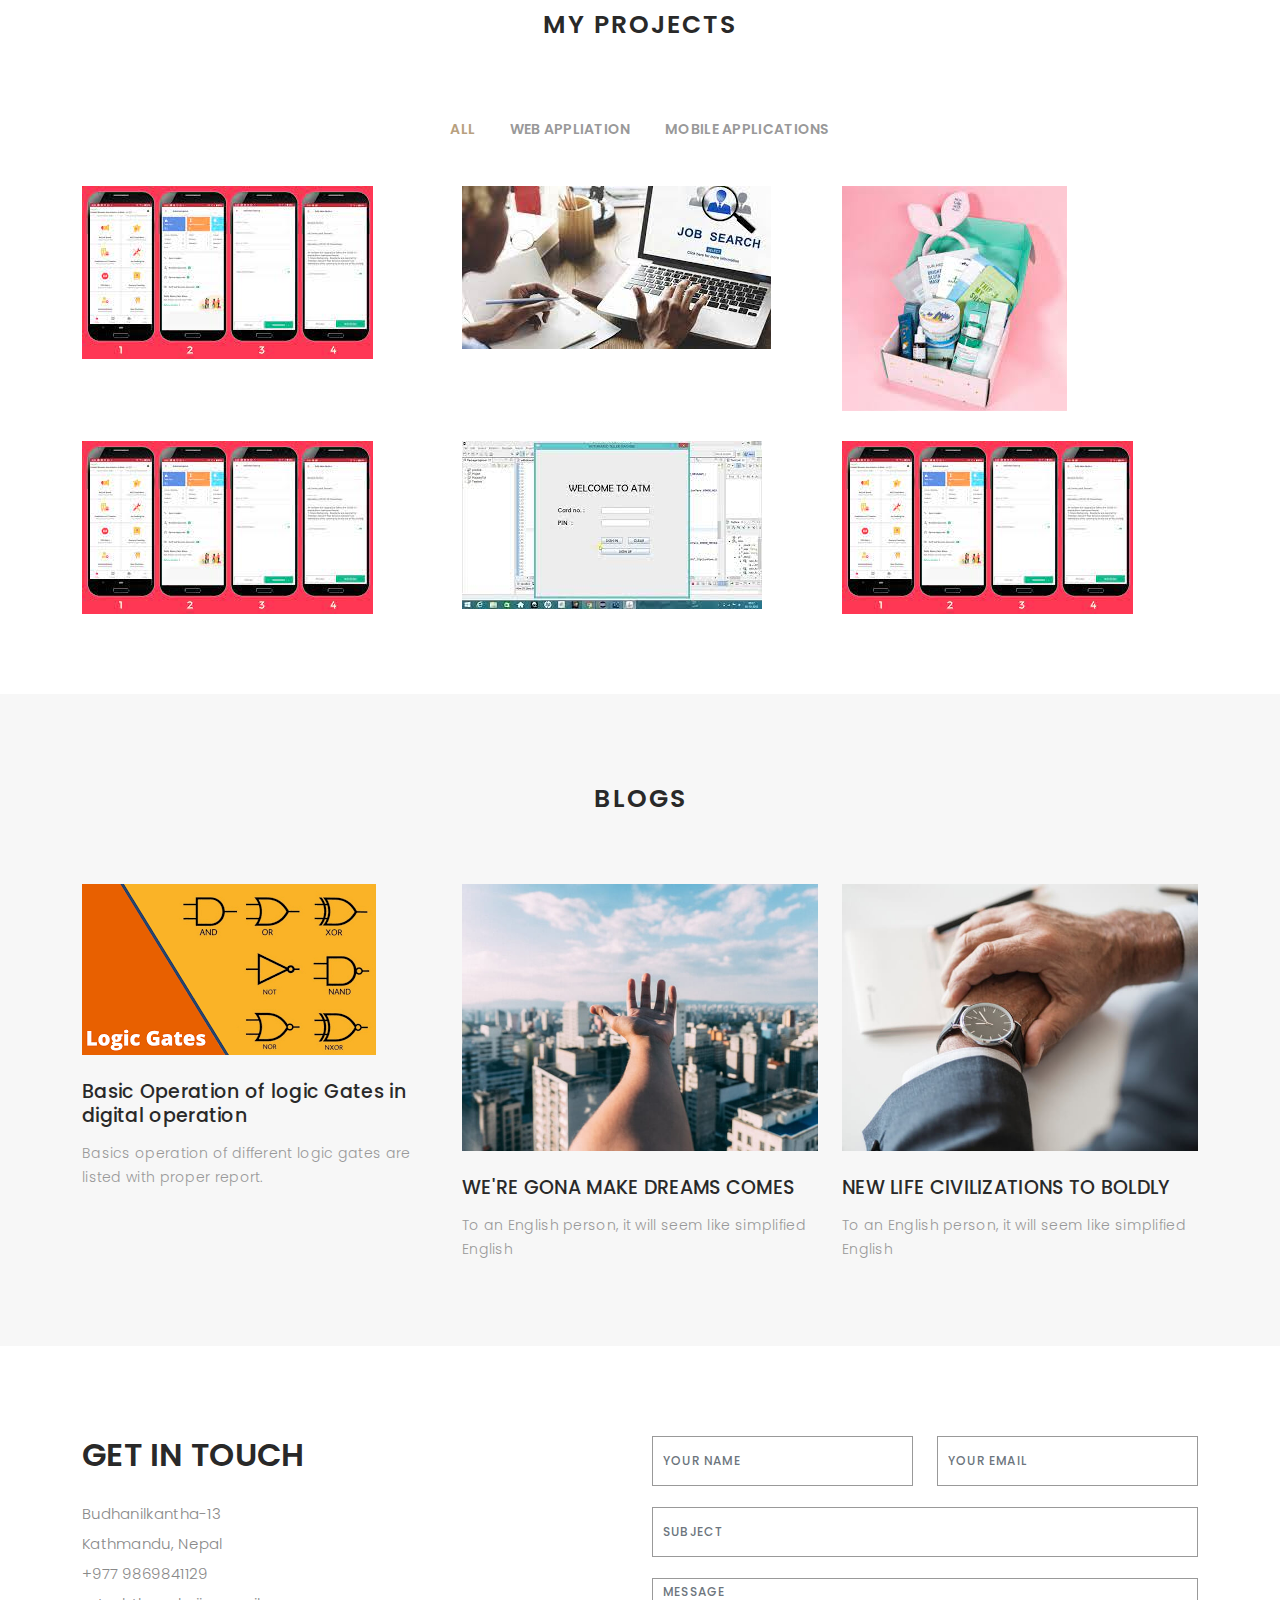
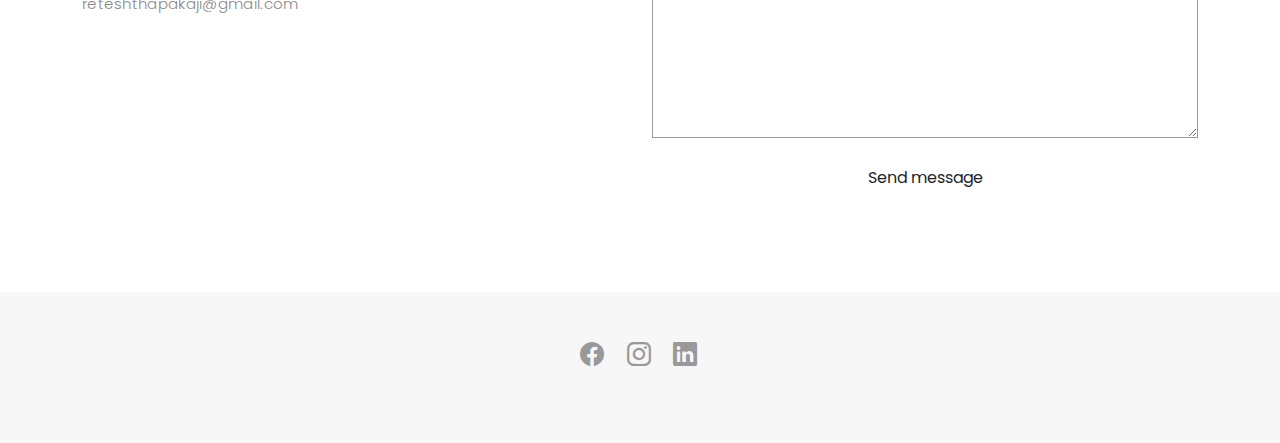
==== commit caf30bb2: "change content" ====
--- a/index.html
+++ b/index.html
@@ -90,7 +90,7 @@
           <div class="col-lg-4 ">
             <div class="div-img-bg">
               <div class="about-img">
-                <img src="assets/img/Ritesh.jpg" class="img-responsive" alt="Ritesh">
+                <img src="assets/img/website.jpeg" class="img-responsive" alt="Ritesh">
               </div>
             </div>
           </div>
@@ -98,10 +98,12 @@
           <div class="col-lg-7">
             <div class="about-descr">
 
-              <p class="p-heading">I am software developer kathmandu based who loves to code. I enjoy waching and
+              <p class="p-heading">I am software Engineer kathmandu based who loves to code. I enjoy waching and
                 playing football too. </p>
-              <p class="separator">I'm persuing my bachelor degree in Computer Application(BCA).
-                I have done internship at Aadim Innovation in angular and java.
+              <p class="separator">
+Hi, I'm Ritesh Thapa, a software engineer at Times Global Pvt. Ltd. with expertise in Laravel, Android development, API integrations, and MySQL. I specialize in building scalable web and mobile applications, crafting seamless APIs, and designing efficient databases.
+
+Passionate about technology and innovation, I thrive on solving real-world challenges through smart and efficient solutions. Let’s connect and create something amazing!
              </p>
             </div>
 
